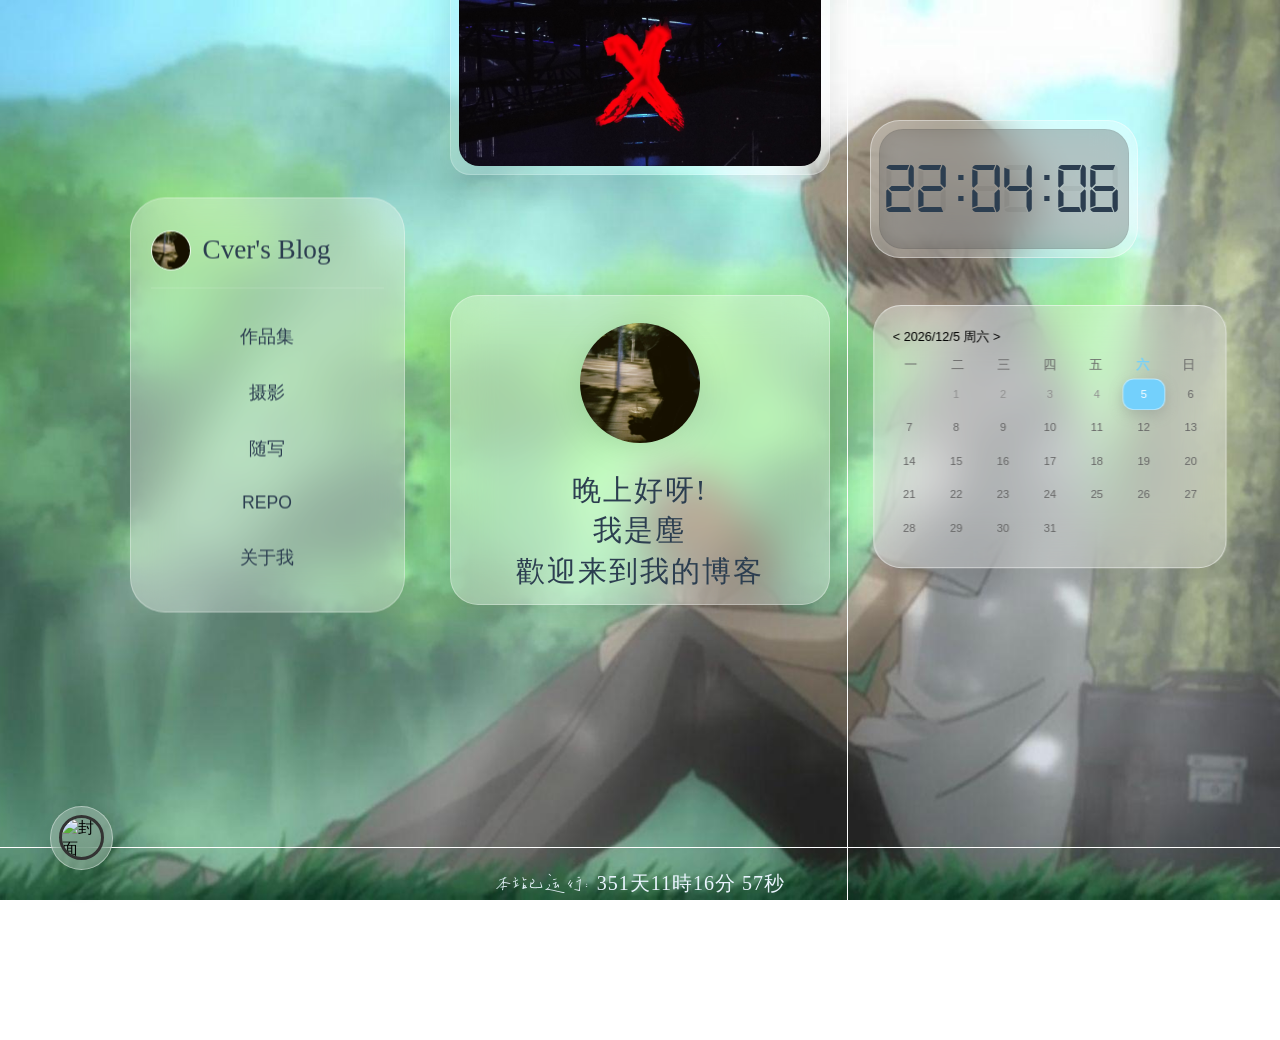
==== archives/index.html @ 76502b54 "Site updated: 2026-03-12 10:47:44" ====
<!DOCTYPE html>
<html lang="zh-CN">
<head>
  <meta charset="UTF-8">
  <meta name="viewport" content="width=device-width, initial-scale=1.0">
  <title>Hexo</title>
  <link rel="stylesheet" href="/css/style.css?">
<meta name="generator" content="Hexo 8.1.1"></head>
<body>
  <div class="site-background"></div>

  <main class="main-container">
    <div class="main-wrapper">
  <div class="center-banner-box">
    <a
      href="javascript:void(0);"
      onclick="alert('你点击了图片！')"
      class="banner-click-area"
    >
      <img src="/images/bg2.jpg" alt="Center Banner" class="banner-img" />
    </a>
  </div>

  <div class="clock-card">
    <div class="digit-container">
      <div class="digit">
        <span class="bg">8</span><span class="num" id="h1">0</span>
      </div>
      <div class="digit">
        <span class="bg">8</span><span class="num" id="h2">0</span>
      </div>
      <div class="colon">:</div>
      <div class="digit">
        <span class="bg">8</span><span class="num" id="m1">0</span>
      </div>
      <div class="digit">
        <span class="bg">8</span><span class="num" id="m2">0</span>
      </div>
      <div class="colon">:</div>
      <div class="digit">
        <span class="bg">8</span><span class="num" id="s1">0</span>
      </div>
      <div class="digit">
        <span class="bg">8</span><span class="num" id="s2">0</span>
      </div>
    </div>
  </div>

  <div class="glass-card">
    <div class="profile-section">
      <div
        id="avatar-wrapper"
        style="
          position: relative;
          width: 120px;
          height: 120px;
          cursor: pointer;
          margin-bottom: 20px;
        "
      >
        <img
          id="avatar-img"
          src="/images/avatar.jpg"
          alt="头像"
          style="
            width: 100%;
            height: 100%;
            border-radius: 50%;
            object-fit: cover;
            position: absolute;
            top: 0;
            left: 0;
            z-index: 2;
          "
        />

        <canvas
          id="avatar-canvas"
          style="
            position: absolute;
            top: 0;
            left: 0;
            z-index: 1;
            border-radius: 50%;
            opacity: 0;
          "
        ></canvas>
      </div>
    </div>
    <div class="welcome-text">
      <p id="greeting">你好呀！</p>
      <p>我是塵</p>
      <p>歡迎来到我的博客</p>
    </div>
  </div>

  <footer class="site-footer">
    <div class="footer-content">
      本站已运行：<span id="runtime"></span>

      <span id="busuanzi_container_site_pv" style="display: none">
        <span style="margin: 0 8px; opacity: 0.5">|</span>
        总访问量 <span id="busuanzi_value_site_pv"></span> 次
      </span>
    </div>
  </footer>
</div>

<div class="calendar-card">
  <div id="calendar-main">
    <div class="calendar-header">
      <span class="arrow" onclick="changeMonth(-1)"> < </span>
      <span id="calendarDateText"></span>
      <span class="arrow" onclick="changeMonth(1)"> > </span>
    </div>
    <div class="calendar-weekdays">
      <span>一</span><span>二</span><span>三</span><span>四</span><span>五</span
      ><span>六</span><span class="sun">日</span>
    </div>
    <div class="calendar-grid" id="calendarGrid"></div>
  </div>

  <div
    id="todo-panel"
    style="display: none; flex-direction: column; height: 100%"
  >
    <div class="calendar-header">
      <span
        id="todoDateTitle"
        style="font-size: 0.85rem; font-weight: bold"
      ></span>
      <span
        class="arrow"
        onclick="closeTodo()"
        style="font-size: 0.75rem; color: #ffffff"
        >返回</span
      >
    </div>
    <ul
      id="todoList"
      style="
        list-style: none;
        padding: 0;
        margin: 10px 0;
        max-height: 120px;
        overflow-y: auto;
      "
    ></ul>
    <div style="display: flex; gap: 5px; margin-top: auto">
      <input
        type="time"
        id="todoTime"
        value="12:00"
        style="
          width: 70px;
          border: 1px solid rgba(0, 0, 0, 0.1);
          border-radius: 5px;
          font-size: 0.7rem;
          padding: 2px;
        "
      />
      <input
        type="text"
        id="todoInput"
        placeholder="新的待办..."
        style="
          flex: 1;
          border: 1px solid rgba(0, 0, 0, 0.1);
          border-radius: 5px;
          font-size: 0.7rem;
          padding: 2px 8px;
          outline: none;
        "
      />
      <button
        onclick="addTodo()"
        style="
          background: #73d0fc;
          color: white;
          border: none;
          border-radius: 5px;
          padding: 0 10px;
          cursor: pointer;
        "
      >
        +
      </button>
    </div>
  </div>
</div>

<div class="music-player">
  <div class="album-art" id="music-disk">
    <img src="images/黑胶唱片.png" alt="封面" id="disk-img" />
  </div>

  <div class="player-controls">
    <div class="song-info">
      <div class="text-group">
        <span class="song-name" id="song-title">等待播放...</span>
        <span
          id="song-artist"
          style="font-size: 0.7rem; margin-left: 8px"
        ></span>
      </div>
      <div class="btns" style="display: flex; gap: 8px; align-items: center">
        <span
          id="list-toggle"
          title="歌单"
          style="font-size: 0.7rem; cursor: pointer; opacity: 0.5"
          >歌单</span
        >
        <span id="lrc-toggle" title="歌词开关">词</span>
      </div>
    </div>
    <div class="progress-container" id="progress-bar">
      <div class="progress" id="progress-inner"></div>
    </div>
    <audio id="audio-src"></audio>
  </div>

  <div id="playlist-panel" class="playlist-container">
    <div
      class="category-tabs"
      style="
        display: flex;
        justify-content: space-around;
        padding: 10px 0;
        border-bottom: 1px solid rgba(255, 255, 255, 0.1);
      "
    >
      <span
        class="tab-item active"
        data-type="外语"
        style="cursor: pointer; font-size: 0.75rem; color: #beffac"
        >外语</span
      >
      <span
        class="tab-item"
        data-type="音乐剧"
        style="cursor: pointer; font-size: 0.75rem; color: #fff; opacity: 0.6"
        >音乐剧</span
      >
    </div>
    <ul id="playlist-ul"></ul>
  </div>

  <div id="lrc-panel" class="lrc-container">
    <p id="lrc-text" class="lrc-guide-style">点击唱片开启音乐之旅</p>
  </div>
</div>

<nav class="sidebar-wrapper">
  <div class="sidebar-header">
    <img src="/images/avatar.jpg" class="side-avatar" />
    <div class="side-site-info">
      <span class="side-tittle">Cver's Blog</span>
    </div>
  </div>

  <div class="side-menu">
    <a href="/" class="side-link">作品集</a>
    <a href="/photos" class="side-link">摄影</a>
    <a href="/write" class="side-link">随写</a>
    <a href="/repo" class="side-link">REPO</a>
    <a href="/aboutme" class="side-link">关于我</a>
  </div>
</nav>

<script
  async
  src="//busuanzi.ibruce.info/busuanzi/2.3/busuanzi.pure.mini.js"
></script>

<script>
  const wrapper = document.getElementById("avatar-wrapper");
  const img = document.getElementById("avatar-img");
  const canvas = document.getElementById("avatar-canvas");
  const ctx = canvas.getContext("2d");
  const imageObj = new Image();
  imageObj.src = img.src;

  let particles = [];
  let animationId;
  let state = "idle"; // idle: 闲置, active: 散开, returning: 拼回

  imageObj.onload = () => {
    canvas.width = 120;
    canvas.height = 120;
    ctx.drawImage(imageObj, 0, 0, 120, 120);
    const data = ctx.getImageData(0, 0, 120, 120).data;

    for (let y = 0; y < 120; y += 4) {
      for (let x = 0; x < 120; x += 4) {
        const i = (y * 120 + x) * 4;
        if (data[i + 3] > 128) {
          particles.push({
            originX: x,
            originY: y,
            x: x,
            y: y,
            color: `rgba(${data[i]},${data[i + 1]},${data[i + 2]},${data[i + 3]})`,
            vx: Math.random() * 4 - 2,
            vy: Math.random() * 4 - 2,
          });
        }
      }
    }
  };

  function animate() {
    ctx.clearRect(0, 0, canvas.width, canvas.height);
    let allBack = true;

    particles.forEach((p) => {
      if (state === "active") {
        // 散开逻辑
        p.x += p.vx;
        p.y += p.vy;
      } else if (state === "returning") {
        // 拼回逻辑：利用弹性公式吸回
        const dx = p.originX - p.x;
        const dy = p.originY - p.y;
        p.x += dx * 0.1;
        p.y += dy * 0.2;

        // 检查是否还没回到位（允许 0.1 像素误差）
        if (Math.abs(dx) > 0.1 || Math.abs(dy) > 0.1) allBack = false;
      }

      ctx.fillStyle = p.color;
      ctx.fillRect(p.x, p.y, 3, 3);
    });

    // 如果是拼回状态且全部到位了，切回原图
    if (state === "returning" && allBack) {
      state = "idle";
      img.style.opacity = "1";
      canvas.style.opacity = "0";
      cancelAnimationFrame(animationId);
      return;
    }

    animationId = requestAnimationFrame(animate);
  }

  wrapper.addEventListener("mouseenter", () => {
    state = "active";
    img.style.opacity = "0";
    canvas.style.opacity = "1";
    // 每次进入先确保粒子在原点开始炸
    particles.forEach((p) => {
      p.x = p.originX;
      p.y = p.originY;
    });
    animate();
  });

  wrapper.addEventListener("mouseleave", () => {
    state = "returning";
  });

  function updateClock() {
    const now = new Date();
    const h = String(now.getHours()).padStart(2, "0");
    const m = String(now.getMinutes()).padStart(2, "0");
    const s = String(now.getSeconds()).padStart(2, "0");

    // 依次填入每一位数字
    document.getElementById("h1").innerText = h[0];
    document.getElementById("h2").innerText = h[1];
    document.getElementById("m1").innerText = m[0];
    document.getElementById("m2").innerText = m[1];
    document.getElementById("s1").innerText = s[0];
    document.getElementById("s2").innerText = s[1];
  }
  setInterval(updateClock, 1000);
  updateClock();

  function setGreeting() {
    var hour = new Date().getHours();
    var greeting = "";
    if (hour >= 6 && hour < 11) greeting = "早上好呀！";
    else if (hour >= 11 && hour < 14) greeting = "中午好！";
    else if (hour >= 14 && hour < 18) greeting = "下午好呀！";
    else if (hour >= 18 && hour < 24) greeting = "晚上好呀!";
    else greeting = "zzz...還不睡覺嗎？";

    document.getElementById("greeting").innerText = greeting;
  }
  setGreeting();

  // 全局变量
  let viewDate = new Date();
  let currentTodoDate = "";

  function renderCalendar() {
    const grid = document.getElementById("calendarGrid");
    const dateTitle = document.getElementById("calendarDateText");
    const weekdaySpans = document.querySelectorAll(".calendar-weekdays span");

    const now = new Date();
    const vYear = viewDate.getFullYear();
    const vMonth = viewDate.getMonth();
    const weekdays = ["周日", "周一", "周二", "周三", "周四", "周五", "周六"];

    // 1. 重置并设置星期标题高亮
    weekdaySpans.forEach((span) => span.classList.remove("weekday-active"));

    // 只有在“本月”才高亮对应的星期标题
    const isCurrentMonth =
      vYear === now.getFullYear() && vMonth === now.getMonth();
    if (isCurrentMonth) {
      const todayDay = now.getDay(); // 0(日) - 6(六)
      const targetIdx = todayDay === 0 ? 6 : todayDay - 1; // 对应 一(0) - 日(6)
      weekdaySpans[targetIdx].classList.add("weekday-active");
      dateTitle.innerText = `${vYear}/${vMonth + 1}/${now.getDate()} ${weekdays[todayDay]}`;
    } else {
      dateTitle.innerText = `${vYear}年 ${vMonth + 1}月`;
    }

    // 2. 计算月份偏移
    const firstDay = new Date(vYear, vMonth, 1).getDay();
    const daysInMonth = new Date(vYear, vMonth + 1, 0).getDate();
    const startOffset = firstDay === 0 ? 6 : firstDay - 1;

    grid.innerHTML = "";

    // 3. 填充空白
    for (let i = 0; i < startOffset; i++) {
      grid.innerHTML += `<div class="day-cell empty"></div>`;
    }

    // 4. 生成日期
    for (let d = 1; d <= daysInMonth; d++) {
      const cell = document.createElement("div");
      cell.className = "day-cell";
      cell.innerText = d;

      const dateKey = `${vYear}-${vMonth + 1}-${d}`;
      const checkDate = new Date(vYear, vMonth, d);
      const todayZero = new Date().setHours(0, 0, 0, 0);

      // --- 状态判断 (过去/现在/未来) ---
      if (isCurrentMonth && d === now.getDate()) {
        cell.classList.add("day-today"); // 现在
      } else if (checkDate < todayZero) {
        cell.classList.add("day-past"); // 过去
      } else {
        cell.classList.add("day-future"); // 未来
      }

      // --- 星星逻辑 (有未完成的任务才显示黄色星星) ---
      const todos = JSON.parse(localStorage.getItem(`todo-${dateKey}`) || "[]");
      const hasPending = todos.some((t) => !t.done);
      if (hasPending) cell.classList.add("has-event");

      cell.onclick = () => openTodo(dateKey);
      grid.appendChild(cell);
    }
  }

  // --- 待办面板切换逻辑 ---
  function openTodo(dateKey) {
    currentTodoDate = dateKey;
    document.getElementById("calendar-main").style.display = "none";
    document.getElementById("todo-panel").style.display = "flex";
    document.getElementById("todoDateTitle").innerText = dateKey;
    renderTodos();
  }

  function closeTodo() {
    document.getElementById("calendar-main").style.display = "block";
    document.getElementById("todo-panel").style.display = "none";
    renderCalendar();
  }

  // --- 任务操作逻辑 (分类渲染) ---
  function renderTodos() {
    const list = document.getElementById("todoList");
    const todos = JSON.parse(
      localStorage.getItem(`todo-${currentTodoDate}`) || "[]",
    );
    const pending = todos
      .filter((t) => !t.done)
      .sort((a, b) => a.time.localeCompare(b.time));
    const completed = todos
      .filter((t) => t.done)
      .sort((a, b) => a.time.localeCompare(b.time));

    let html = "";
    if (pending.length > 0) {
      html += `<div style="font-size:0.65rem; color:#73d0fc; margin:5px 0;">待完成</div>`;
      html += pending
        .map(
          (item, index) => `
            <li class="todo-item">
                <input type="checkbox" onclick="toggleTodo(${index}, false)" style="cursor:pointer;">
                <span class="todo-item-time">${item.time}</span>
                <span class="todo-item-text">${item.text}</span>
                <span class="todo-item-del" onclick="deleteTodoByText('${item.text}', '${item.time}')">×</span>
            </li>`,
        )
        .join("");
    }
    if (completed.length > 0) {
      html += `<div style="font-size:0.65rem; color:#999; margin:10px 0 5px;">已完成</div>`;
      html += completed
        .map(
          (item, index) => `
            <li class="todo-item" style="opacity: 0.6;">
                <input type="checkbox" checked onclick="toggleTodo(${index}, true)" style="cursor:pointer;">
                <span class="todo-item-time" style="text-decoration: line-through;">${item.time}</span>
                <span class="todo-item-text" style="text-decoration: line-through;">${item.text}</span>
                <span class="todo-item-del" onclick="deleteTodoByText('${item.text}', '${item.time}')">×</span>
            </li>`,
        )
        .join("");
    }
    list.innerHTML =
      html ||
      '<p style="text-align:center; color:#999; font-size:0.7rem; margin-top:20px;">暂无任务</p>';
  }

  function toggleTodo(index, isDoneList) {
    const todos = JSON.parse(
      localStorage.getItem(`todo-${currentTodoDate}`) || "[]",
    );
    let pending = todos.filter((t) => !t.done);
    let completed = todos.filter((t) => t.done);
    if (isDoneList) completed[index].done = false;
    else pending[index].done = true;
    localStorage.setItem(
      `todo-${currentTodoDate}`,
      JSON.stringify([...pending, ...completed]),
    );
    renderTodos();
  }

  function addTodo() {
    const input = document.getElementById("todoInput");
    const time = document.getElementById("todoTime");
    if (!input.value.trim()) return;
    const todos = JSON.parse(
      localStorage.getItem(`todo-${currentTodoDate}`) || "[]",
    );
    todos.push({
      text: input.value.trim(),
      time: time.value || "12:00",
      done: false,
    });
    localStorage.setItem(`todo-${currentTodoDate}`, JSON.stringify(todos));
    input.value = "";
    renderTodos();
  }

  function deleteTodoByText(text, time) {
    let todos = JSON.parse(
      localStorage.getItem(`todo-${currentTodoDate}`) || "[]",
    );
    todos = todos.filter((t) => !(t.text === text && t.time === time));
    localStorage.setItem(`todo-${currentTodoDate}`, JSON.stringify(todos));
    renderTodos();
  }

  function changeMonth(step) {
    viewDate.setMonth(viewDate.getMonth() + step);
    renderCalendar();
  }

  document.addEventListener("DOMContentLoaded", renderCalendar);

  // 1. 定义歌单数据（在这里添加新歌和歌词）
  const playlist = [
    {
      title: "Farewell, Neverland",
      type: "外语",
      cover: "images/cover/txt.jpg", // 专辑图路径
      src: "music/TOMORROW X TOGETHER (투모로우바이투게더) - 네버랜드를 떠나며 (逃离梦幻岛).mp3",
      lrc: `[00:00.00]Farewell, Neverland--Tomorrow X Together 
[00:11.95]Neverland my love 이젠 안녕
[00:14.71]And I'm free falling
[00:16.84]별들아 모두 편히 자렴
[00:20.52]Till I be calling
[00:22.54]No matter where I go
[00:24.62]여긴 no home
[00:26.29]두려워도 난 더 아래로
[00:29.18]안녕 Neverland my love
[00:32.03]따사로운 매일 매일 같은 계절
[00:35.43]소년은 자라나질 않아
[00:37.92]잠들지도 않는 태양의 입맞춤
[00:41.14]누구도 별을 보지 않아
[00:43.43]A paradise is full of lies
[00:46.08]외면하고 싶었어 난 oh
[00:51.66]내 마지막 피난처
[00:54.38]바랐어 endless flying
[00:57.09]It's the end it's true
[00:59.80]Neverland my love 이젠 안녕
[01:03.30]And I'm free falling
[01:05.34]별들아 모두 편히 자렴
[01:08.97]Till I be calling
[01:10.93]No matter where I go
[01:13.28]여긴 no home
[01:14.92]두려워도 난 더 아래로
[01:17.63]안녕 Neverland my love
[01:20.53]Falling falling
[01:25.77]Falling falling
[01:31.65]Falling falling
[01:37.29]안녕 Neverland my love
[01:40.80]아름다웠던 그 모든 게
[01:43.58]진실이 아니란 것을 알기에 난
[01:48.26]잔인한 그 거짓을뱉으려 해
[01:51.86]무책임한 꿈의 낙원에
[01:54.86]마지막 인사를 건넬게
[01:58.22]My Peter Pan
[02:00.46]허공 위를 달려서
[02:03.02]땅을 향해 전속력
[02:05.86]Time to fall it's time
[02:08.54]Neverland my love 이젠 안녕
[02:11.93]And I'm free falling
[02:14.06]별들아 모두 편히 자렴
[02:17.78]Till I be calling
[02:19.81]No matter where I go
[02:21.93]여긴 no home
[02:23.30]두려워도 난 더 아래로
[02:26.38]안녕 Neverland my love
[02:29.49]Falling falling
[02:34.66]Falling falling
[02:39.89]Falling falling
[02:45.63]안녕 Neverland my love
`,
    },

    {
      title: "Mirror",
      artist: "Maximillian",
      type: "外语",
      cover: "images/cover/maxi.jpg", // 专辑图路径
      src: "music/mirror.mp3",
      lrc: `[00:00.00]Mirror--Maximillian
[00:03.51]Strange how it feels when I look in the mirror
[00:10.32]I see a man with his eyes full of terror
[00:15.42]And it's something so obvious but
[00:20.91]I missed it all in the rush
[00:23.88]I'm out of place and it feels so familiar
[00:29.64]Lately I've
[00:32.75]Been terrified
[00:35.52]'Cause
[00:36.99]I see the broken mirror
[00:40.17]Shattered unfamiliar
[00:43.71]How come my reflection
[00:47.19]Looks more like a stranger now
[00:50.49]I see a foreign figure
[00:53.73]Scattered unfamiliar
[00:57.18]Tell me mirror mirror
[01:00.60]Who's that stranger on the wall
[01:04.50]I keep my head in the clouds when I'm broken
[01:10.05]Mm
[01:11.19]I try to hide it but my wounds are open
[01:16.62]And it's something so obvious but
[01:21.78]I hid it all in the rush
[01:24.75]I'm out of place fighting things I can't cope with
[01:29.31]So now
[01:31.08]I see the broken mirror
[01:34.26]Shattered unfamiliar
[01:37.92]How come my reflection
[01:41.28]Looks more like a stranger now
[01:44.61]I see a foreign figure
[01:47.79]Scattered unfamiliar
[01:51.27]Tell me mirror mirror
[01:54.81]Who's that stranger on the wall
[02:04.11]Who's that stranger on the wall
[02:15.03]And I won't run anymore
[02:17.67]I can't keep closing doors
[02:19.65]I prevail let it go
[02:23.49]'Cause now
[02:25.17]I see the broken mirror
[02:28.32]Shattered unfamiliar
[02:31.86]How come my reflection
[02:35.34]Looks more like a stranger now
[02:38.67]I see a foreign figure
[02:41.88]Scattered unfamiliar
[02:45.36]Tell me mirror mirror
[02:48.78]Who's that stranger on the wall
`,
    },

    {
      title: "沉寂深海",
      artist: "冒海飞",
      type: "音乐剧",
      cover: "images/cover/阴天.jpg",
      src: "music/沉寂深海.mp3",
      lrc: `[00:00.00]沉寂深海--冒海飞
[00:12.38]⻛平浪静海面上
[00:17.34]是谁掀起波澜
[00:21.66]暗潮汹涌
[00:23.13]我的人生
[00:24.87]谁来让它平缓
[00:31.88]黑暗吞噬着光明
[00:36.09]有谁能战胜恐惧
[00:39.63]结局早已被注定
[00:43.11]谁能改变
[00:48.82]没有人能够代替我承担忧虑
[00:53.24]这就是我的命运
[00:56.71]没有人能够帮助我承受结局
[01:02.03]我必须独自向前行
[01:08.48]新的结局浮现
[01:12.42]在天空之下
[01:17.71]拥抱寂静
[01:21.27]也依然歌唱生命
[01:24.58]漫天的星光
[01:26.64]萦绕在我的身旁
[01:28.45]记录下
[01:29.84]曾有的繁华
[01:33.60]我的结局写在
[01:38.09]沉寂深海里
[01:42.82]忘却绝望
[01:46.32]将希望尽情歌唱
[01:49.60]望不到边际
[01:51.69]伴随我的曾经
[01:53.51]我虔诚放逐自己
[01:58.88]这一生迎来结局
[02:08.85]我沉入海底
`,
    },
    {
      title: "腐烂",
      artist: "冒海飞/王培杰",
      type: "音乐剧",
      cover: "images/cover/嫌疑人.jpg",
      src: "music/腐烂.mp3",
      lrc: `[00:00.00]腐烂--嫌疑人X的献身
[00:10.63]石神：
[00:15.80]难道我已成为她幸福的阻碍
[00:22.97]即使竭尽全力也无法躲避悲哀
[00:30.62]纠缠的痛苦正不断灼烧我
[00:36.20]我要在荒诞的世间点燃一把火
[00:45.76]花冈：
[00:49.28]此刻我能感受到挣扎的自我
[00:56.02]不论身处何处都无法再逃脱
[01:03.18]他的双眼里好像点燃一把火
[01:10.02]总有一天总有一天要毁灭我
[01:16.17]石神/花冈：
[01:16.24]夜晚中恐惧掀起风暴
[01:19.55]我的心湿漉却又燃烧
[01:23.14]如果命运托付给他人
[01:26.44]是否会是另一座囚牢
[01:29.86]美里：
[01:29.88]我渴望拥有完整的家
[01:33.24]却永远活在阴影之下
[01:36.64]我想过上幸福的生活
[01:40.23]这到底有什么错
[01:43.21]汤川：
[01:45.07]我曾看到他面对镜中的自我
[01:51.91]一瞬难以觉察的慌乱与落魄
[01:59.01]或许他早已不是当年的自己
[02:05.80]置身于这个毁灭一切的漩涡
[02:11.28]石神/汤川：
[02:11.98]夜晚中思绪掀起风暴
[02:15.34]我的心湿漉却又燃烧
[02:18.42]汤川：
[02:18.92]如何面对挣扎的自我
[02:22.14]到最后谁也无法逃脱
[02:25.27]石神：
[02:25.56]夜晚中愤怒掀起风暴
[02:28.86]我的心湿漉却又燃烧
[02:31.92]石神/汤川：
[02:32.25]眼眸中流露出的嫌疑
[02:35.60]将会在某一刻毁灭你
[02:41.40]石神：
[02:42.23]我会在大雨中慢慢腐烂
[02:48.91]化作危险将这世界瞬间点燃
[02:54.57]汤川/花冈/美里：
[02:55.65]众生在癫狂的雨夜抖颤
[03:02.30]合：
[03:02.32]谁让你/我们的爱与魔鬼纠缠
[03:08.55]合：
[03:09.10]谁会在大雨中慢慢腐烂
[03:20.23]汤川/花岗/美里：
[03:20.25]众生在癫狂的雨夜抖颤
[03:29.13]合：
[03:29.36]谁让我们的爱与魔鬼纠缠
[03:35.83]石神：
[03:37.14]命运的齿轮慢慢转动
[03:40.28]汤川：
[03:40.30]谁也无法逃离设定的操控
[03:43.86]花岗/美里：
[03:43.88]哀伤和苦难包裹了天空
[03:47.03]合：
[03:47.27]彼此的命运却不尽相同
[03:52.33]合：
[03:52.72]夜晚中思绪掀起风暴
[03:56.75]我的心湿漉却又燃烧
[04:00.35]如何面对挣扎的自我
[04:03.54]到最后谁也无法逃脱
[04:06.91]夜晚中恐惧掀起风暴
[04:10.24]我的心湿漉却又燃烧
[04:13.69]眼眸中流露出的嫌疑
[04:17.02]将会在某一刻毁灭你

    `,
    },
    {
      title: "解:设",
      artist: "王培杰/冒海飞",
      type: "音乐剧",
      cover: "images/cover/嫌疑人.jpg",
      src: "music/解设.mp3",
      lrc: `[00:00.00]解：设--王培杰/冒海飞
[00:09.91]石神:
[00:10.16]幽静 雪夜 攀登者
[00:13.48]迷失在山路之中
[00:16.83]摔倒 站起
[00:18.60]他的眼前已经一片漆黑
[00:27.01]狂风 呼啸
[00:28.68]第二天尸体无法被找到
[00:33.80]大雪 纷飞 留下了一个永远的问号
[00:41.43]群:
[00:43.83]纷飞 雪花 跌落 悬崖
[00:47.42]鲜血 流下 无人 回答
[00:51.79]纷飞 雪花 夜幕 谋杀
[00:55.16]黑暗 隐藏 洁白 之下
[00:58.79]石神:
[00:58.81]计算所有行为的误差
[01:01.57]寻找完美无暇的解答
[01:04.81]推算悖论形成的结构
[01:08.15]告诉我是否应该再回头
[01:16.52]群:
[01:16.70]他会不会回来
[01:17.87]汤川:
[01:23.31]如果你割舍了痛苦与爱
[01:27.40]那么未来你能否释怀
[01:31.64]可你却忽略了人性之中
[01:35.34]理性无法解释的存在
[01:39.75]如果我就此化作尘埃
[01:43.52]带着秘密一起被掩埋
[01:47.49]在最完美的演算之中
[01:52.00]答案能否被修改
[01:55.95]石神:
[01:55.97]如果我割舍了痛苦与爱
[01:59.43]那么未来我能否释怀
[02:02.98]合:
[02:03.50]可我却忽略了人性之中
[02:07.00]理性无法解释的存在
[02:10.98]石神:
[02:11.21]如果你就此化作尘埃
[02:14.68]带着秘密一起被掩埋
[02:18.13]合:
[02:18.40]在最完美的演算之中
[02:22.57]答案无法被修改
[02:28.68]汤川:
[02:32.03]这是我最真实的自白
[02:35.66]合：
[02:36.37]那些记忆 无法被掩埋
    `,
    },
  ];

  let currentIndex = -1; // 当前播放索引
  let lyricData = []; // 当前解析后的歌词数组

  // 1. 解析 LRC 歌词的引擎
  function parseLyrics(text) {
    const lines = text.split("\n");
    const res = [];
    const reg = /\[(\d{2}):(\d{2})\.(\d{2,3})\]/;
    lines.forEach((l) => {
      const m = l.match(reg);
      if (m) {
        const t =
          parseInt(m[1]) * 60 +
          parseInt(m[2]) +
          parseInt(m[3]) / (m[3].length === 3 ? 1000 : 100);
        const txt = l.replace(reg, "").trim();
        if (txt) res.push({ time: t, text: txt });
      }
    });
    return res;
  }

  document.addEventListener("DOMContentLoaded", () => {
    // 获取所有元素
    const audio = document.getElementById("audio-src");
    const disk = document.getElementById("music-disk");
    const progressInner = document.getElementById("progress-inner");
    const progressBar = document.getElementById("progress-bar");
    const lrcToggle = document.getElementById("lrc-toggle");
    const listToggle = document.getElementById("list-toggle");
    const lrcPanel = document.getElementById("lrc-panel");
    const playlistPanel = document.getElementById("playlist-panel");
    const lrcText = document.getElementById("lrc-text");
    const songTitle = document.getElementById("song-title");
    const playlistUl = document.getElementById("playlist-ul");
    const tabs = document.querySelectorAll(".tab-item");

    // 在脚本开头部分添加
    let currentType = "外语"; // 默认显示的分类，必须与数据中的 type 一致
    // 初始化渲染歌单列表
    function renderPlaylist() {
    // 过滤出当前分类的歌曲
    const filteredList = playlist.filter(song => song.type === currentType);
    
    playlistUl.innerHTML = filteredList.map((song) => {
        const realIndex = playlist.indexOf(song); 
        // 这里的逻辑依然正确：只有 realIndex 等于 currentIndex 时才会变色
        // 因为我们初始设为了 -1，所以没有任何 realIndex 会匹配成功，第一首歌就不会变色了
        return `<li class="${realIndex === currentIndex ? 'active' : ''}" data-index="${realIndex}">
            ${song.title}
        </li>`;
    }).join('');
}

    // 切换分类点击事件
    tabs.forEach((tab) => {
      tab.onclick = function () {
        // 切换按钮高亮样式
        tabs.forEach((t) => {
          t.style.color = "#fff";
          t.style.opacity = "0.6";
        });
        this.style.color = "#beffac";
        this.style.opacity = "1";

        // 切换数据
        currentType = this.dataset.type;
        renderPlaylist();
      };
    });

    // 加载歌曲函数
    function loadSong(index) {
      Index = index;
      const song = playlist[currentIndex];
      audio.src = song.src;
      document.getElementById("song-title").innerText = song.title;
      document.getElementById("song-artist").innerText = song.artist
        ? `- ${song.artist}`
        : "";
      // 2. 更新专辑封面图 (核心修改)
      const diskImg = document.getElementById("disk-img");
      if (song.cover) {
        diskImg.src = song.cover;
      } else {
        // 如果没设封面，可以用回默认的黑胶背景
        diskImg.src = "images/黑胶唱片.png";
      }

      // 3. 处理歌词和播放（你已有的代码）
      lyricData = parseLyrics(song.lrc);
      renderPlaylist();
      audio.play();
      document.getElementById("music-disk").style.animationPlayState =
        "running";
      // 让整个播放器的背景颜色随着封面稍微变化（进阶玩法）
      // 让整个播放器的背景图变暗、透明度降低
      // rgba(0, 0, 0, 0.5) 里的 0,0,0 代表黑色，0.5 代表 50% 的遮罩深度
      /*const bgOpacity = 0.; // 你可以调节这个数字：0.8 会更暗，0.3 会更亮
    
    const player = document.querySelector('.music-player');
    player.style.backgroundImage = `linear-gradient(rgba(255, 255, 255, ${bgOpacity}), rgba(255, 255, 255, ${bgOpacity})), url(${song.cover || 'images/黑胶唱片.png'})`;
    player.style.backgroundSize = "cover";
    player.style.backgroundPosition = "center"; // 确保背景图居中，不跑偏*/
    }

    // 歌单点击选歌
    playlistUl.onclick = (e) => {
      if (e.target.tagName === "LI") {
        loadSong(parseInt(e.target.dataset.index));
      }
    };

    // 歌单开关
    listToggle.onclick = (e) => {
      e.stopPropagation();
      playlistPanel.classList.toggle("active");
      listToggle.classList.toggle("active");
      lrcPanel.classList.remove("active"); // 互斥
      lrcToggle.classList.remove("active");
    };

    // 歌词开关
    lrcToggle.onclick = (e) => {
      e.stopPropagation();
      lrcPanel.classList.toggle("active");
      lrcToggle.classList.toggle("active");
      playlistPanel.classList.remove("active"); // 互斥
      listToggle.classList.remove("active");
    };

    // 唱片点击
    // 找到 disk.onclick 部分，修改如下：
  disk.onclick = () => {
    // 如果当前没有正在播放的歌曲（currentIndex 为 -1），则加载第一首
    if (currentIndex === -1) {
        loadSong(0); 
        return; 
    }

    // 原有的播放/暂停逻辑保持不变
    if (audio.paused) {
        audio.play();
        disk.style.animationPlayState = 'running';
    } else {
        audio.pause();
        disk.style.animationPlayState = 'paused';
    }
};

    // 更新逻辑
    audio.ontimeupdate = () => {
      // 1. 更新进度条 (新增这部分)
      if (audio.duration) {
        const progressPercent = (audio.currentTime / audio.duration) * 100;
        progressInner.style.width = progressPercent + "%";
      }

      // 2. 更新歌词 (保持你原有的逻辑)
      if (lrcPanel.classList.contains("active") && lyricData.length > 0) {
        const now = audio.currentTime;
        let activeLine = lyricData.reduce(
          (prev, curr) => (now >= curr.time ? curr : prev),
          lyricData[0],
        );

        if (lrcText.innerText !== activeLine.text) {
          // --- 核心修改逻辑 ---
          // 只要开始显示歌词了，就移除手写体类，加上歌词类
          lrcText.classList.remove("lrc-guide-style");
          lrcText.classList.add("lrc-content-style");

          lrcText.style.opacity = 0;
          setTimeout(() => {
            lrcText.innerText = activeLine.text;
            lrcText.style.opacity = 1;
          }, 150);
        }
      }
    };

    // 自动下一首
    audio.onended = () => {
      loadSong((currentIndex + 1) % playlist.length);
    };

    // 进度条点击跳转
    progressBar.onclick = (e) => {
      if (isNaN(audio.duration)) return;
      const rect = progressBar.getBoundingClientRect();
      audio.currentTime =
        ((e.clientX - rect.left) / rect.width) * audio.duration;
    };

    renderPlaylist(); // 初始渲染
  });

  // --- 运行时间逻辑 ---
  function showRuntime() {
    const runtimeEl = document.getElementById("runtime");
    if (!runtimeEl) return; // 容错：如果找不到元素就不执行，不报错

    // 建议确认年份：如果是去年刚开站，用 2025；如果是前年，用 2024
    const startDate = new Date("2025/12/19 10:47:09");
    const now = new Date();
    const timeDiff = now.getTime() - startDate.getTime();

    if (timeDiff < 0) {
      runtimeEl.innerHTML = "即将开启...";
      return;
    }

    const days = Math.floor(timeDiff / (1000 * 60 * 60 * 24));
    const hours = Math.floor(
      (timeDiff % (1000 * 60 * 60 * 24)) / (1000 * 60 * 60),
    );
    const minutes = Math.floor((timeDiff % (1000 * 60 * 60)) / (1000 * 60));
    const seconds = Math.floor((timeDiff % (1000 * 60)) / 1000);

    runtimeEl.innerHTML =
      days +
      "天" +
      (hours < 10 ? "0" + hours : hours) +
      "時" +
      (minutes < 10 ? "0" + minutes : minutes) +
      "分 " +
      (seconds < 10 ? "0" + seconds : seconds) +
      "秒";
  }

  // 确保页面加载后立即启动
  showRuntime();
  setInterval(showRuntime, 1000);
</script>

  </main>


  

  
  <script>
    

  </script>
</body>
</html>
---- css/style.css ----
@font-face {
  font-family: 'digital-7'; /* 我们给这套字体起个代号 */
  src: url('../fonts/digital-7.woff2'); /* 告诉 CSS 去哪里找这个文件，注意这里的文件名必须和你下载的一模一样 */
  font-weight: normal;
  font-style: normal;
}

/* 基础重置 */
* {
  margin: 0;
  padding: 0;
  box-sizing: border-box;
}
body {
  font-family: "Microsoft YaHei", sans-serif;
  overflow-x: auto;
  min-width: 1400px;
  position:relative;
}

.main-wrapper {
    position: relative;
    width: 1000px; /* 根据你物件的总宽度设定 */
    margin: 0 auto; /* 水平居中 */
    height: 100vh;
}

/* 背景图 */
.site-background {
  position: fixed;
  top: 0;
  left: 0;
  width: 100%;
  height: 100%;
  background: url("../images/background.jpg") no-repeat center center/cover;
  z-index: -1;
}

/* 容器布局 */
.main-container {
  display: flex;
  flex-direction: column;
  align-items: center;
  padding: 40px 20px 100px; /* 为底部预留空间 */
}

/* 只有毛玻璃效果的干净时钟 */
.clock-card {
  position: fixed;
  top: 120px;
  left:50%;/* 先到页面正中间 */
  margin-left: 230px; /* 通过左边距往右推，这样它永远离中心卡片固定距离 */
  right: auto; /* 取消之前的 right 定位 */
  background: rgba(255, 255, 255, 0.3);
  backdrop-filter: blur(20px);
  -webkit-backdrop-filter: blur(20px);
  border: 1px solid rgba(255, 255, 255, 0.4);
  border-radius: 30px; /* 圆角 */
  padding: 8px;
  display: flex; 
  align-items: center;
  z-index: 1001;
}

/* 2. 核心：内部的灰色毛玻璃层 */
.digit-container {
  background: rgba(0, 0, 0, 0.23); /* 关键：浅灰色背景 */
  backdrop-filter: blur(10px);    /* 内部再次模糊，叠加效果更好 */
  -webkit-backdrop-filter: blur(10px);
  border-radius: 24px;           /* 内部圆角 */
  padding: 23px 6px;            /* 这里控制灰色区域的大小 */
  display: flex;
  align-items: center;
  border: 1px solid rgba(0, 0, 0, 0.05); /* 极淡的深色边框 */
}

/* 每一个数字晶格的容器 */
.digit {
  position: relative;
  /* 5rem字号下，单个数字宽度建议设为 55px-60px 左右，请根据实际效果微调 */
  width: 30px; 
  height: 4.5rem;
  display: inline-block;
  margin: 0 1px;
}

.bg, .num {
  font-family: 'digital-7', monospace;
  font-size: 4.5rem;
  line-height: 1;
  position: absolute;
  /* 核心：全部靠右对齐 */
  right: 0; 
}

/* 灰色底影 8 */
.bg {
  color: rgba(0, 0, 0, 0.05); /* 或者用更淡的颜色 */
  z-index: 1;
}

/* 实时数字 */
.num {
  color: #2c3e50;
  z-index: 2;
  /* 确保 1 紧贴右侧边缘 */
  text-align: right; 
}

.colon {
  font-family: 'digital-7', monospace;
  font-size: 4.5rem;
  line-height: 1;
  margin: 0 5px; /* 冒号不需要底影，给点间距就行 */
  color: #2c3e50;
}

/* 引入  字体 */
@font-face {
  font-family: '1';
  src: url('../fonts/chenyuluoyan.woff2') format('truetype');
  font-weight: normal;
  font-style: normal;
}

@font-face {
  font-family: '2';
  src: url('../fonts/momo.woff2') format('truetype');
  font-weight: normal;
  font-style: normal;
}

@font-face {
  font-family: '3';
  src: url('../fonts/butter.woff2') format('truetype');
  font-weight: normal;
  font-style: normal;
}

@font-face {
  font-family: '4';
  src: url('../fonts/汇文明朝体.woff2') format('truetype');
  font-weight: normal;
  font-style: normal;
}


/* 文章毛玻璃卡片 */
.glass-card {
  position:fixed;
  top: 50%;
  left: 50%;
  background: rgba(255, 255, 255, 0.3);
  backdrop-filter: blur(20px);
  -webkit-backdrop-filter: blur(20px);
  border-radius: 28px;

  /* 1. 核心修改：使用固定定位，脱离文档流 */
  position: fixed;
  top: 50%;           /* 距离顶部 50% */
  left: 50%;          /* 距离左侧 50% */
  transform: translate(-50%, -50%); /* 往回偏移自身宽高的一半，实现完美居中 */

/* 1. 核心：设定为正方形 */
  width: 380px;         /* 你可以根据需要调整大小，比如 400px 或 500px */
  height: 310px;  /* 强制宽高比为 4:3 */
  
  /* 2. 居中对齐设置 */
  display: flex;
  flex-direction: column;
  justify-content: flex-start !important; /* 内容垂直居中 */
  align-items: center;     /* 内容水平居中 */
  
  padding: 25px;
  /* 通过这个 padding 来控制头像离卡片顶部的距离，头像就固定了 */
    padding-top: 27px !important;
  border: 1px solid rgba(255, 255, 255, 0.3);
  box-shadow: 0 8px 32px rgba(0, 0, 0, 0.1);
  
/* 既然用了 fixed，就不需要 margin 了 */
  margin: 0; 
  z-index: 100; /* 确保在背景之上 */
}

/* 如果头像和文字显得太挤，可以微调内部间距 */
.profile-section {
  margin-bottom: 0; /* 因为父容器已经用了 center 布局，这里可以调小 */
}

.post-item h2 a {
  color: #333;
  text-decoration: none;
  font-size: 1.8rem;
}
.post-excerpt {
  margin-top: 15px;
  color: #555;
  line-height: 1.6;
}

/* 头像与欢迎语区域 */
.profile-section {
  display: flex;
  flex-direction: column;
  align-items: center; /* 居中对齐 */
  justify-content: center;
  text-align: center;
  margin-bottom: 0 !important;
  padding-bottom: 0 !important;
}

/* 头像样式 */
.avatar {
  width: 120px;
  height: 120px;
  border-radius: 50%; /* 圆形 */
  border: 3px solid rgba(255, 255, 255, 0.5);
  object-fit: cover;
  margin-bottom: 0 !important;
  box-shadow: 0 10px 20px rgba(0, 0, 0, 0.1);
  transition: transform 0.5s ease;
}

#avatar-container {
  margin-bottom: 5px !important;
  filter: drop-shadow(0 5px 15px rgba(0,0,0,0.1));
}

#avatar-canvas {
  /* 给未拼凑时的碎片加一点点模糊，增加乱码感 */
  transition: filter 0.3s ease;
  border-radius: 50%; /* 让碎片散开的范围大致在一个圆里 */
}

#avatar-img, #avatar-canvas {
  transition: opacity 0.2s ease-in-out;
}

/* 保持头像区域阴影 */
#avatar-wrapper {
  filter: drop-shadow(0 5px 15px rgba(0,0,0,0.1));
}

.profile-section:hover #avatar-canvas {
  filter: none;
}

/* 应用到你的欢迎语 */
#greeting, .welcome-text p {
  font-family: '1', cursive; 
  font-size: 1.8rem;      /* 这种字体笔画细，建议调大到 1.8rem 左右 */
  color: #2c3e50;
  font-weight: normal;    /* 手写体通常不建议加粗，保持原汁原味 */
  letter-spacing: 2px;    /* 增加字间距，防止连笔在模糊背景下重叠 */
  text-align: center;
  /* 关键修改： */
    margin-top: 15px !important;    /* 消除顶部的间距 */
    margin-bottom: 0 !important;
    padding: 0 !important;        /* 保持底部的间距，或者根据需要调整 */
    
    /* 保持行距不变： */
    line-height: 0.9;   
    display: block;         /* 这个值决定了多行文字间的距离，保持不动 */
  
  /* 让手写线条更平滑 */
  -webkit-font-smoothing: antialiased;
  -moz-osx-font-smoothing: grayscale;
}

/* 2. 确保父容器 profile-section 也是居中的 */
.profile-section {
  display: flex;
  flex-direction: column;
  align-items: center; 
  justify-content: center;
  text-align: center;
}


/* 简单的文章链接列表样式 */
.post-list-mini {
  border-top: 1px solid rgba(0,0,0,0.05);
  padding-top: 20px;
  width: 100%;
}

.post-item-simple a {
  display: block;
  padding: 10px;
  color: #555;
  text-decoration: none;
  font-size: 14px;
}

.post-item-simple a:hover {
  color: #66ccff;
}

/* 底部固定条 */
.site-footer {
  position: fixed;
  bottom: 3px;
  left:0; 
  right:0;     /* 稍微往上提一点，纯文字贴边不好看 */
  height: auto;      /* 高度自适应 */
  background: none;  /* 彻底去掉黑色背景 */
  backdrop-filter: none; /* 去掉模糊 */
  -webkit-backdrop-filter: none;
  display: flex;
  justify-content: center;
  align-items: center;
  z-index: 1000;
  pointer-events: none;
}

.footer-content {
  font-family: '3', cursive;
  color: #eaf5ff;    /* 颜色建议和卡片文字一致，或者用 white */
  font-size: 20px;
  pointer-events: none;
  letter-spacing: 1px;  
  display: flex;      /* 内部也开启 flex 确保文字和时间在一条线 */
  align-items: center;
}

#runtime {
  font-family: '1', cursive;
  color: #eaf5ff;    
  font-weight: normal;
  margin-left: 5px;
  font-size:normal;
}

.calendar-card {
    position: fixed !important;
    top: 305px;
    
    /* 关键：从中线往右挪 */
    left: 50% !important;
    margin-left: 220px !important; /* 调整这个数值，直到它贴合在中间卡片的右边缘 */

    /* 恢复精致样式 */
    width: 380px;
    background: rgba(255, 255, 255, 0.3) !important;
    backdrop-filter: blur(25px);
    -webkit-backdrop-filter: blur(25px);
    border-radius: 30px;
    padding: 25px 15px;
    border: 1px solid rgba(255, 255, 255, 0.5);
    z-index: 1001 !important;
    
    /* 保持你的缩放 */
    transform: scale(0.93) !important;
    transform-origin: top center;
}

/* 日历标题和星期标题 */
.calendar-header {
    font-size: 0.85rem;
    margin-bottom: 12px;
    padding-left: 5px;
}

.calendar-weekdays {
    display: grid;
    grid-template-columns: repeat(7, 1fr);
    text-align: center;
    margin-bottom: 5px;
    font-size: 0.85rem;
}

/* 基础颜色：默认都是灰色 */
.calendar-weekdays span {
    color: #666;
    transition: color 0.3s;
}

/* 匹配时的颜色 */
.weekday-active {
    color: #73d0fc !important;
    font-weight: bold;
}

.calendar-grid {
    display: grid;
    grid-template-columns: repeat(7, 1fr);
    column-gap: 5px;
    row-gap: 2px;
}

.day-cell {
    aspect-ratio: 4/3;
    display: flex;
    align-items: center;
    justify-content: center;
    cursor: pointer;
    border-radius: 12px;
    font-size: 0.75rem;
    transition: all 0.3s ease;
    position: relative;
}

/* 状态类名 */
.day-past { color: #919191; } /* 过去：灰色 */
.day-today { 
    background: #73d0fc !important; 
    color: #fff !important; 
    border: 1px solid rgba(255, 255, 255, 0.5);
    box-shadow: 0 5px 15px rgba(115, 119, 120, 0.3);
} /* 现在：青色高亮 */
.day-future { color: #666; } /* 未来：稍深一点的颜色（或者你要求的白色，取决于背景深浅） */

/* 悬停效果 */
.day-cell:hover:not(.day-today) {
    background: rgba(255, 255, 255, 0.3);
}

/* 待办星星样式 */
.has-event::after {
    content: '★';          /* 直接用特殊字符最简单，或者保持 content: '' 用绘图 */
    position: absolute;
    top: 2px;
    right: 2px;
    font-size: 10px;       /* 星星的大小 */
    color: #ffdd56;        /* 亮黄色 */
    text-shadow: 0 0 3px rgba(241, 196, 15, 0.5); /* 给星星加一点点发光感 */
    z-index: 5;
}

/* 待办条目样式 */
.todo-item {
    display: flex;
    align-items: center;
    gap: 8px;
    font-size: 0.75rem;
    padding: 6px 0;
    border-bottom: 1px solid rgba(0, 0, 0, 0.03);
}
.todo-item-time {
    color: #73d0fc;
    font-weight: bold;
    min-width: 40px;
}
.todo-item-text {
    flex: 1;
    color: #666;
}
.todo-item-del {
    color: #ff5e5e;
    cursor: pointer;
    font-weight: bold;
    padding: 0 5px;
}

/* 让待办面板滚动条更美观 */
#todoList::-webkit-scrollbar { width: 4px; }
#todoList::-webkit-scrollbar-thumb { background: rgba(0,0,0,0.1); border-radius: 10px; }

/* 播放器主容器 */
.music-player {
    position: fixed;
    bottom: 30px;
    left: 50px; /* 如果需要固定位置，参考之前的 margin-left 方案 */
    display: flex;
    align-items: center;
    background: rgba(255, 255, 255, 0.25);
    backdrop-filter: blur(15px);
    -webkit-backdrop-filter: blur(15px);
    border-radius: 50px;
    padding: 8px;
    border: 1px solid rgba(255, 255, 255, 0.4);
    box-shadow: 0 8px 32px rgba(0, 0, 0, 0.1);
    z-index: 2000;
    transition: all 0.4s cubic-bezier(0.175, 0.885, 0.32, 1.275);
}

/* 黑胶唱片动画 */
.album-art {
    width: 45px;
    height: 45px;
    border-radius: 50%;
    overflow: hidden;
    cursor: pointer;
    border: 3px solid #333;
    animation: rotateDisk 5s linear infinite;
    animation-play-state: paused;
    flex-shrink: 0;
}

.album-art img { width: 100%; height: 100%; object-fit: cover; }

@keyframes rotateDisk {
    from { transform: rotate(0deg); }
    to { transform: rotate(360deg); }
}

/* 展开控制面板 */
.player-controls {
    width: 0;
    overflow: hidden;
    transition: width 0.5s ease;
    white-space: nowrap;
    display: flex;
    flex-direction: column;
    justify-content: center;
}

.music-player:hover .player-controls {
    width: 180px;
    margin: 0 15px 0 10px;
}

.song-info {
    display: flex;
    justify-content: space-between;
    align-items: center;
    margin-bottom: 5px;
    width: 100%;
    /* 如果两边还是对不准，可以加一个固定的行高 */
    line-height: 1.2;
}

.song-name {
    font-family: '4', cursive; /* 匹配你的手写字体 */
    font-size: 0.8rem;
    margin-right: -8px;
    color: #2c3e50;
}

/* 左边歌名容器 */
.song-name-wrapper { 
    display: flex;
    align-items: center; /* 确保歌名和横杠对齐 */
}

/* 右边按钮区域（歌单、词） */
.right-controls {
    display: flex;
    align-items: center; /* 确保两个按钮对齐 */
    gap: 15px;           /* 按钮之间的间距 */
}

#lrc-toggle {
    font-size: 0.7rem;
    cursor: pointer;
    opacity: 0.5;
    padding: 2px 5px;
    border-radius: 4px;
    transition: all 0.3s;
}

/* 如果右边显得太高了，往下拉一点（1px-2px） */
#lrc-toggle, #list-toggle {
    position: relative;
    top: 1px; 
}

#lrc-toggle.active { opacity: 1; color: #beffac; font-weight: bold; }

/* 进度条 */
/* 进度条外层：这是实际的点击区域 */
/* 进度条外层容器：视觉透明，但感应区域大 */
.progress-container {
    width: 100%;
    height: 14px;          /* 增加高度，让鼠标更容易点中 */
    cursor: pointer;
    display: flex;         /* 垂直居中 */
    align-items: center;
    background: transparent;
    position: relative;
    margin-top: 8px;
    z-index: 10;           /* 确保它在最上层，不被歌词面板遮挡 */
}

/* 进度条底槽（灰色细线） */
.progress-container::before {
    content: '';
    position: absolute;
    width: 100%;
    height: 2px;           /* 保持你喜欢的第一版纤细感 */
    background: rgba(0, 0, 0, 0.1);
    border-radius: 2px;
}

/* 蓝色进度条 */
.progress {
    width: 0%;
    height: 2px;           /* 保持纤细 */
    background: #d5e7ff;
    border-radius: 2px;
    position: relative;
    z-index: 1;
    pointer-events: none;  /* 关键：让点击事件穿透到父级容器，不干扰坐标计算 */
}

/* 歌词面板 */
.lrc-container {
    position: absolute;
    bottom: 67px;
    left: 0;
    width: 100%;
    min-width: 270px;
    background: rgba(255, 255, 255, 0.2);
    backdrop-filter: blur(10px);
    border-radius: 15px;
    padding: 10px;
    border: 1px solid rgba(255, 255, 255, 0.3);
    text-align: center;
    opacity: 0;
    transform: translateY(8px);
    transition: all 0.4s ease;
    pointer-events: none;
}

.lrc-container.active { opacity: 1; transform: translateY(0); }

#lrc-text {
    font-size: 0.8rem;
    color: #d5e7ff;
    margin: 0;
    transition: opacity 0.2s;
}

/* 1. 专门给引导语用的手写体类 */
.lrc-guide-style {
    font-family: '2', cursive !important;
    font-size: 1.3rem;
    letter-spacing: 2px;
}

/* 2. 专门给正式歌词用的普通字体类 */
.lrc-content-style {
    font-family: '4', cursive !important;
    font-size: 2rem;
    letter-spacing: 0;
    opacity: 1;
}

/* 歌单面板样式 */
.playlist-container {
    font-family: '4';
    position: absolute;
    bottom: 67px; 
    left: 0;
    width: 100%;
    min-width: 220px;
    background: rgba(255, 255, 255, 0.25);
    backdrop-filter: blur(15px);
    -webkit-backdrop-filter: blur(15px);
    border-radius: 15px;
    padding: 8px; /* 稍微缩小内边距 */
    border: 1px solid rgba(255, 255, 255, 0.3);
    opacity: 0;
    transform: translateY(10px);
    transition: all 0.4s ease;
    pointer-events: none;

    /* --- 核心修改：固定两首歌的高度 --- */
    max-height: 92px; 
    overflow-y: auto;
    overflow-x: hidden; /* 防止横向抖动 */
    display: flex;
    flex-direction: column;
    padding: 0 !important; /* 重要：把 padding 移到内部，防止标签栏缩进 */
    
    z-index: 2001;

    /* 针对不同浏览器的滚动条美化 */
    scrollbar-width: thin;
    scrollbar-color: rgba(255, 255, 255, 0.825) transparent;
}

.category-tabs {
    position: sticky;
    top: 0;
    z-index: 10;
    /* 重点：背景色要带点模糊或实色，防止滚动上去的歌词透出来 */
    background: rgba(255, 255, 255, 0.05); 
    backdrop-filter: blur(10px);
    -webkit-backdrop-filter: blur(10px);
    
    /* 样式美化 */
    display: flex;
    justify-content: space-around;
    padding: 10px 0;
    border-bottom: 1px solid rgba(255, 255, 255, 0.1);
    flex-shrink: 0; /* 防止标签栏被压缩 */
}

/* 美化 Chrome/Edge 的滚动条 */
.playlist-container::-webkit-scrollbar {
    width: 4px;
}
.playlist-container::-webkit-scrollbar-thumb {
    background: rgba(255, 255, 255, 0.825);
    border-radius: 10px;
}

/* 激活状态 */
.playlist-container.active {
    opacity: 1;
    transform: translateY(0);
    pointer-events: auto;
}

#playlist-ul {
    list-style: none;
    padding: 5px 8px;
    margin: 0;
}

#playlist-ul li {
    height: 35px;
    display: flex;
    align-items: center;
    font-size: 0.75rem;
    color: #2c3e50;
    cursor: pointer;
    border-radius: 8px;
    transition: all 0.3s ease;
    white-space: nowrap;
    overflow: hidden;
    text-overflow: ellipsis;
    
    /* 强制每一行高度固定，确保两行正好占满窗口 */
    height: 35px;
    display: flex;
    align-items: center;
}

#playlist-ul li:hover {
    background: rgba(255, 255, 255, 0.3);
    padding-left: 16px; /* 悬停时往右缩进一点，很有灵动感 */
}
#playlist-ul li.active {
    color: #f7f6f6;
    background: rgba(0, 0, 0, 0.1);
    font-weight: bold;
}

#song-artist {
    font-family: '4', cursive; /* 使用你之前引入的手写字体 */
    font-size: 0.8rem;         /* 比歌名稍微小一点点 */
    color: #2c3e50;            /* 颜色可以跟歌名一致 */
    opacity: 0.95;              /* 调高透明度，增加层次感 */
    margin-left: 2px;         /* 跟歌名保持距离 */
    vertical-align: middle;    /* 确保跟歌名在一条线上 */
    
    /* 增加平滑度 */
    -webkit-font-smoothing: antialiased;
    letter-spacing: 1px;
}

/* 歌单按钮激活样式 */
#list-toggle.active {
    opacity: 1 !important;
    color: #beffac;
}

.sidebar-wrapper {
    position: fixed !important;
    top: 45%;
    /* 这里的 transform 负责垂直居中，不影响左右 */
    transform: translateY(-50%) !important; 
    
    /* 关键：从中线往左挪，避开中间 1000px 的主内容区 */
    left: 50% !important;
    margin-left: -510px !important; /* 如果你的屏幕特别大，可以调成 -750px */

    /* 恢复你的精致样式 */
    width: 275px;
    height: 415px;
    background: rgba(255, 255, 255, 0.3) !important;
    backdrop-filter: blur(20px);
    -webkit-backdrop-filter: blur(20px);
    border-radius: 35px;
    padding: 30px 20px;
    border: 1px solid rgba(255, 255, 255, 0.3);
    z-index: 1001 !important;
    display: flex;
    flex-direction: column;
}

/* 顶部头像区域 */
.sidebar-header {
  display: flex;
  align-items: center;
  width: 100%;
  height: 60px; /* 固定头部高度 */
  padding-bottom: 15px;
  margin-bottom: 20px;
  border-bottom: 1px solid rgba(255, 255, 255, 0.15);
  gap: 12px;
  flex-shrink: 0; /* 禁止头部缩放 */
}

.side-avatar {
  width: 40px;
  height: 40px;
  border-radius: 50%;
  border: 0.5px solid rgba(255, 255, 255, 0.8);
  object-fit: cover;
}

.side-site-info {
  display: flex;
  flex-direction: column;
  line-height: 1.1;
}

.side-tittle {
  font-family: '1', cursive;
  font-size: 1.7rem;
  color: #2c3e50;
}


/* 菜单列表 */
.side-menu {
  width: 100%;
  flex-grow: 1; /* 占据除去头部外的所有空间 */
  display: flex;
  flex-direction: column;
  justify-content: space-between; /* 关键：让子元素（选项）之间垂直等距分布 */
}

/* 链接基础样式 */
.side-link {
  text-decoration: none;
  font-family: '4', sans-serif;
  font-size: 1.1rem; /* 稍微调大字体，更有质感 */
  color: #2c3e50;
  width: 100%;
  padding: 15px 0; /* 增加上下内边距 */
  border-radius: 20px;
  transition: all 0.3s cubic-bezier(0.4, 0, 0.2, 1);
  text-align: center;
  border: 1px solid transparent; /* 预留边框位置，防止悬停时抖动 */
}

/* 悬停 */
.side-link:hover, 
.side-link.active {
  background: rgba(255, 255, 255, 0.3); /* 全透明背景，仅提供极淡的遮罩感 */
  color: #ffffff;
  box-shadow: 0 4px 15px rgba(255, 255, 255, 0.25);
  transform: scale(1.02); /* 稍微放大，增加交互反馈 */
}

/* 取消之前可能冲突的 active 样式 */
.side-link.active {
  font-weight: bold;
}

/* 外层毛玻璃容器 */
.center-banner-box {
    position: fixed;
    top: -45px; /* 距离顶部的距离 */
    left: 50%;
    transform: translateX(-50%); /* 完美居中 */
    
    /* 容器尺寸：你可以根据图片比例调整 */
    width: 380px; 
    height: 220px;
    
    /* 毛玻璃核心 */
    background: rgba(255, 255, 255, 0.15);
    backdrop-filter: blur(15px);
    -webkit-backdrop-filter: blur(15px);
    
    /* 边框与圆角 */
    border: 1px solid rgba(255, 255, 255, 0.2);
    border-radius: 20px; /* 优雅的圆角 */
    
    /* 布局：让图片在内框里居中并留出呼吸感 */
    padding: 8px;
    display: flex;
    justify-content: center;
    align-items: center;
    
    box-shadow: 0 10px 30px rgba(0, 0, 0, 0.1);
    z-index: 1000;
    transition: all 0.4s cubic-bezier(0.175, 0.885, 0.32, 1.275);
}

/* 图片容器链接 */
.banner-click-area {
    width: 100%;
    height: 100%;
    display: block;
    border-radius: 20px; /* 图片的圆角 */
    overflow: hidden;
}

/* 图片本身 */
.banner-img {
    width: 100%;
    height: 100%;
    object-fit: cover; /* 保证图片铺满不拉伸 */
    transition: transform 0.5s ease;
}

/* 交互特效 */
.center-banner-box:hover {
    transform: translateX(-50%) translateY(5px); /* 悬停微降，增加互动感 */
    background: rgba(255, 255, 255, 0.25);
}

.center-banner-box:hover .banner-img {
    transform: scale(1.05); /* 鼠标移上去图片轻微放大 */
}

.center-banner-box:active {
    transform: translateX(-50%) scale(0.98); /* 点击时的下沉感 */
}
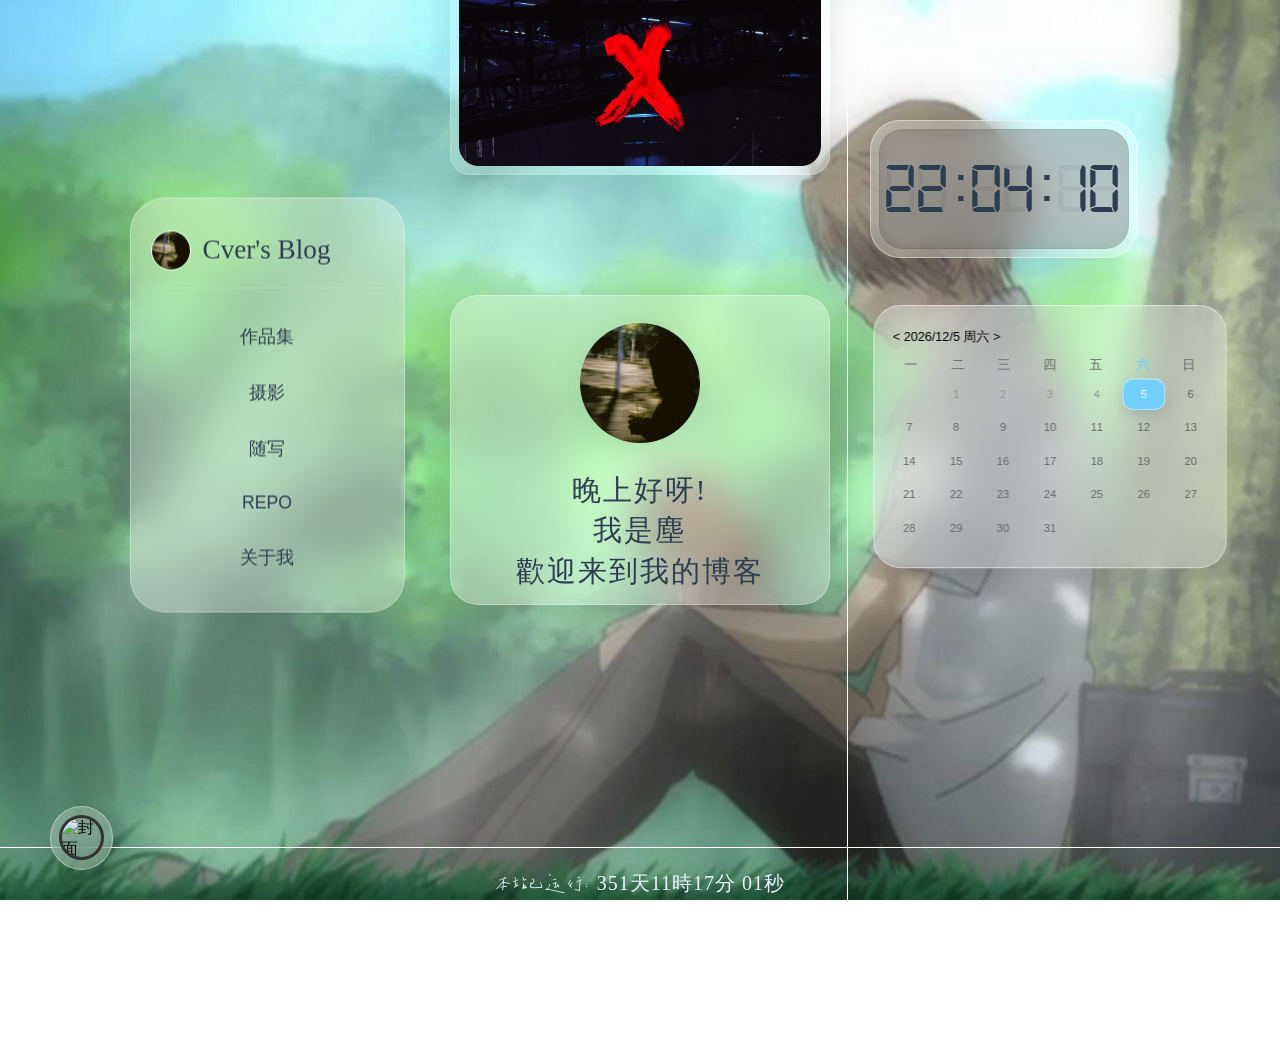
==== commit 8d3c9f02: "Site updated: 2026-03-12 10:51:56" ====
--- a/archives/index.html
+++ b/archives/index.html
@@ -930,7 +930,7 @@
 
     // 加载歌曲函数
     function loadSong(index) {
-      Index = index;
+      currentIndex = index;
       const song = playlist[currentIndex];
       audio.src = song.src;
       document.getElementById("song-title").innerText = song.title;
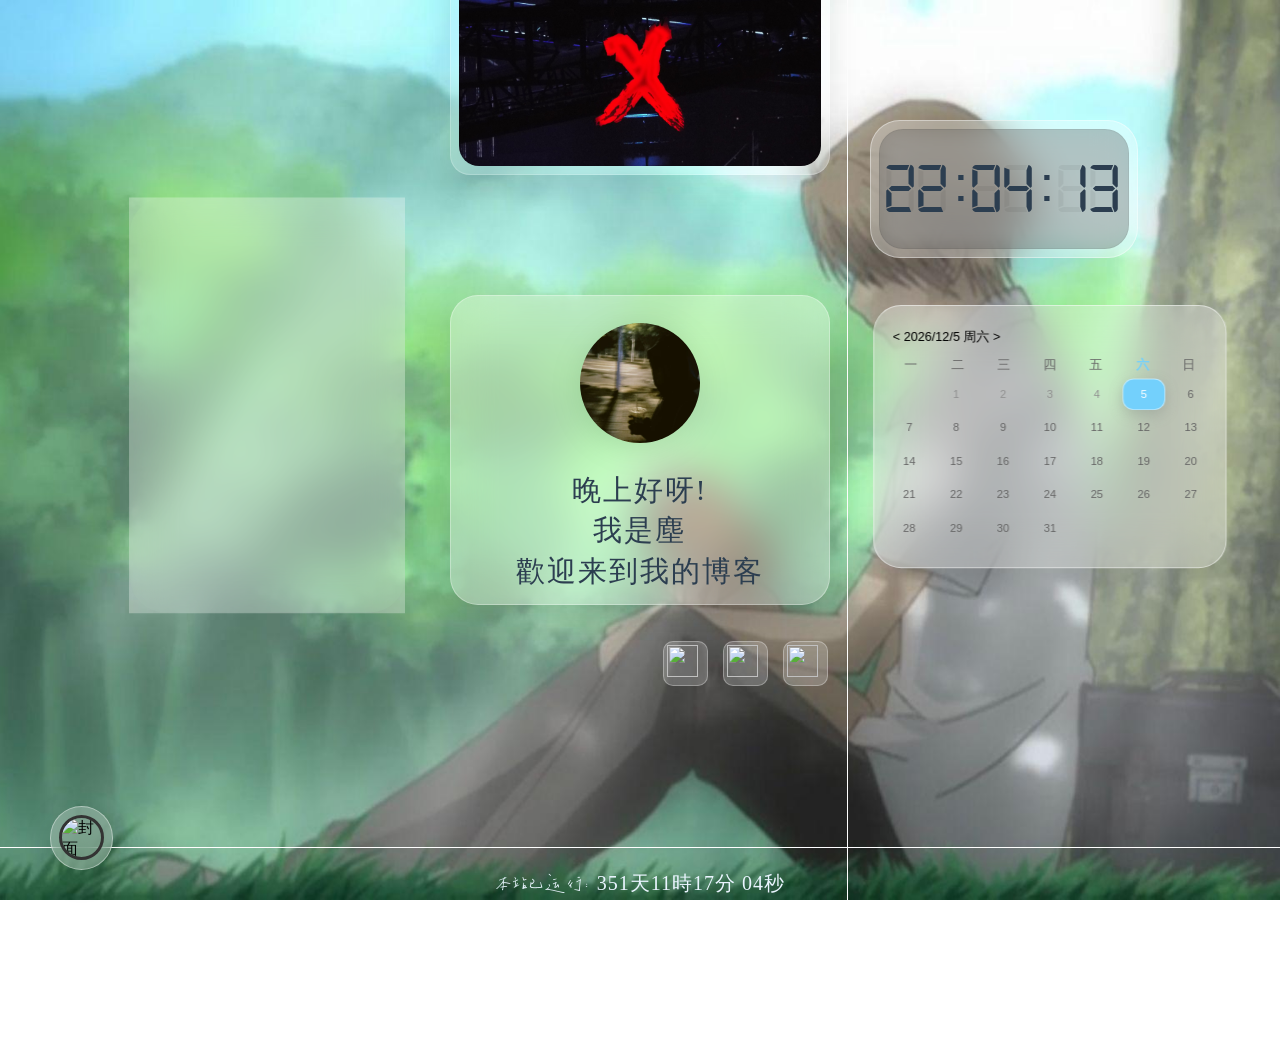
==== commit 5a0ddc85: "Site updated: 2026-03-12 11:44:02" ====
--- a/archives/index.html
+++ b/archives/index.html
@@ -92,6 +92,20 @@
       <p>我是塵</p>
       <p>歡迎来到我的博客</p>
     </div>
+    <div class="feature-box-container">
+  <a target="_blank" rel="noopener" href="https://www.xiaohongshu.com/user/profile/652e6f42000000000201019e" class="feature-item">
+    <img src="images/social/小红书.png" >
+  </a>
+  
+      <a target="_blank" rel="noopener" href="https://weibo.com/u/7565802663" class="feature-item">
+    <img src="images/social/微博.png" >
+  </a>
+
+  <a href="/wechat" class="feature-item">
+    <img src="images/social/微信.png" >
+  </a>
+</div>
+
   </div>
 
   <footer class="site-footer">
@@ -259,7 +273,7 @@
   </div>
 
   <div class="side-menu">
-    <a href="/" class="side-link">作品集</a>
+    <a href="/portfolio" class="side-link">作品集</a>
     <a href="/photos" class="side-link">摄影</a>
     <a href="/write" class="side-link">随写</a>
     <a href="/repo" class="side-link">REPO</a>
--- a/css/style.css
+++ b/css/style.css
@@ -912,4 +912,51 @@
 
 .center-banner-box:active {
     transform: translateX(-50%) scale(0.98); /* 点击时的下沉感 */
-}+}
+
+/* 小方框容器布局 */
+.feature-box-container {
+    display: flex;
+    justify-content: center;
+    gap: 15px; /* 两个方块之间的间距 */
+    margin-top: 55px;
+    margin-left:210px;
+}
+
+/* 单个小方块样式 */
+.feature-item {
+    width: 45px;
+    height: 45px;
+    display: flex;
+    flex-direction: column;
+    align-items: center;
+    justify-content: center;
+    text-decoration: none;
+    overflow:hidden;
+    
+    /* 毛玻璃效果 */
+    background: rgba(255, 255, 255, 0.2); 
+    backdrop-filter: blur(10px);
+    -webkit-backdrop-filter: blur(10px);
+    
+    border: 1px solid rgba(255, 255, 255, 0.3);
+    border-radius: 10px; /* 圆角 */
+    transition: all 0.3s ease;
+}
+
+/* 限制方块内的图片大小 */
+.feature-item img {
+    width: 85%;        /* 图片占据方块宽度的 60%，留点呼吸感 */
+    height: 85%;       /* 高度同理 */
+    object-fit: contain; /* 确保图片比例不缩放变形 */
+    transition: transform 0.3s ease; /* 增加一点悬停动画的平滑度 */
+}
+
+/* 鼠标悬停动画 */
+.feature-item:hover {
+    transform: translateY(-5px); /* 向上跳一下 */
+    background: rgba(255, 255, 255, 0.4);
+    border-color: #ffffff; /* 悬停时边框变绿，呼应你的主题色 */
+}
+
+
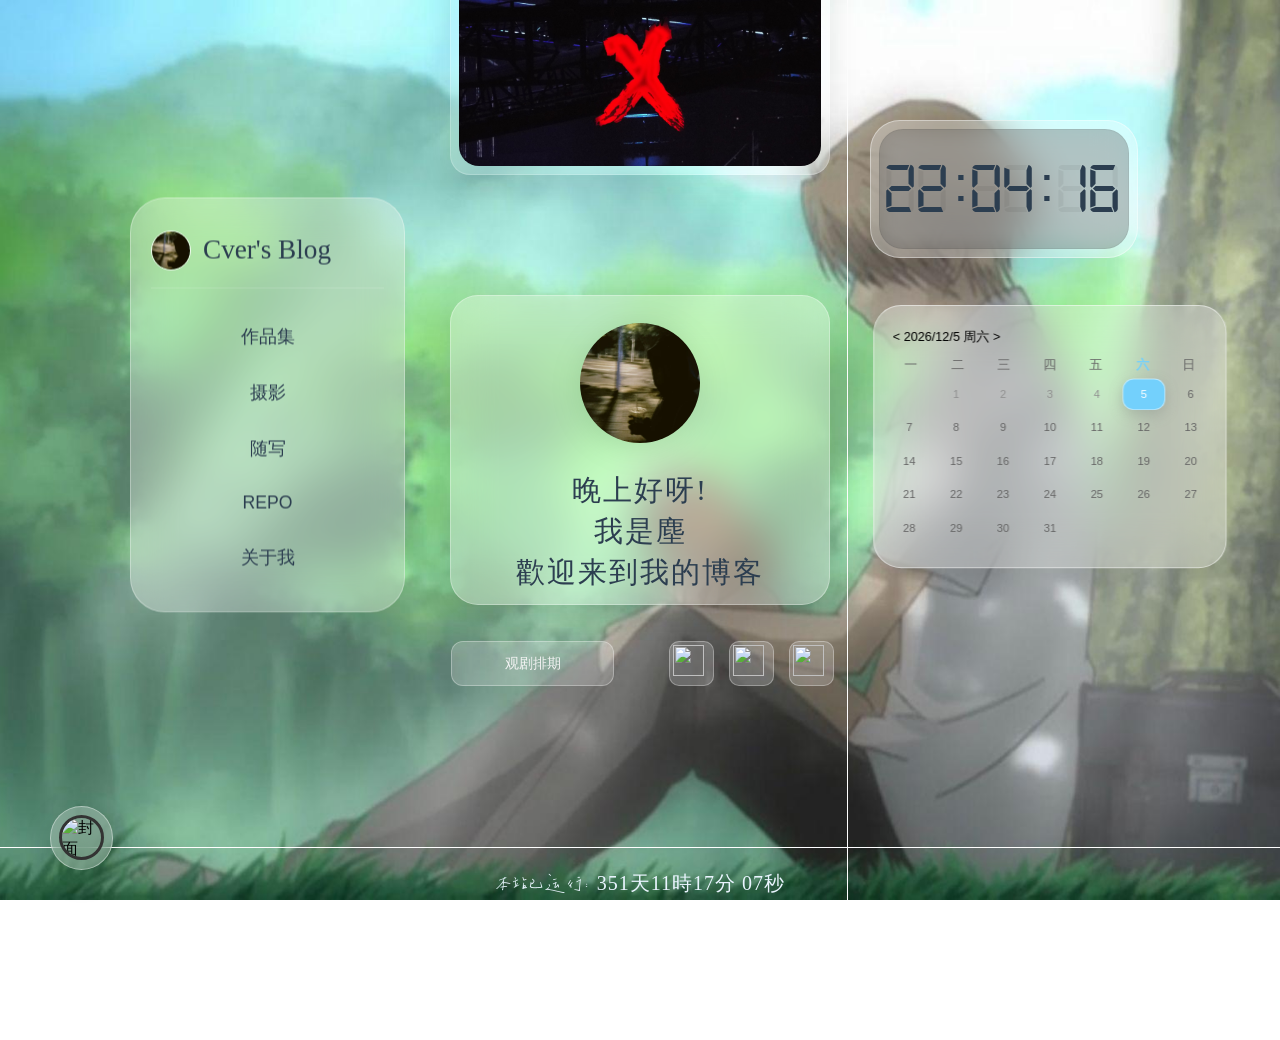
==== commit 31e1e220: "Site updated: 2026-03-13 02:15:26" ====
--- a/archives/index.html
+++ b/archives/index.html
@@ -87,11 +87,17 @@
         ></canvas>
       </div>
     </div>
+  
+
     <div class="welcome-text">
       <p id="greeting">你好呀！</p>
       <p>我是塵</p>
       <p>歡迎来到我的博客</p>
     </div>
+  
+
+  <div class="action-group">
+    <a href="/schedule" class="schedule-box">观剧排期</a>  
     <div class="feature-box-container">
   <a target="_blank" rel="noopener" href="https://www.xiaohongshu.com/user/profile/652e6f42000000000201019e" class="feature-item">
     <img src="images/social/小红书.png" >
@@ -105,6 +111,7 @@
     <img src="images/social/微信.png" >
   </a>
 </div>
+</div>
 
   </div>
 
@@ -118,7 +125,6 @@
       </span>
     </div>
   </footer>
-</div>
 
 <div class="calendar-card">
   <div id="calendar-main">
--- a/css/style.css
+++ b/css/style.css
@@ -298,18 +298,18 @@
 
 /* 底部固定条 */
 .site-footer {
-  position: fixed;
-  bottom: 3px;
+  position: fixed ;
+  bottom: 3px ;
   left:0; 
   right:0;     /* 稍微往上提一点，纯文字贴边不好看 */
   height: auto;      /* 高度自适应 */
   background: none;  /* 彻底去掉黑色背景 */
   backdrop-filter: none; /* 去掉模糊 */
   -webkit-backdrop-filter: none;
-  display: flex;
+  display: flex ;
   justify-content: center;
   align-items: center;
-  z-index: 1000;
+  z-index: 1000 ;
   pointer-events: none;
 }
 
@@ -914,13 +914,49 @@
     transform: translateX(-50%) scale(0.98); /* 点击时的下沉感 */
 }
 
+/* 新增：包裹容器，让长方形和方块组水平对齐 */
+.action-group {
+    display: flex;
+    align-items: center;
+    justify-content: center;
+    gap: 0px;       /* 长方形和方块组的间距 */
+    margin-top: 55px; /* 距离上方欢迎词的距离 */
+    width: 100%;
+}
+
+/* 新增：长方形排期样式 */
+.schedule-box {
+  position:relative;
+    width: 210px;
+    height: 45px;
+    display: flex;
+    left:-25px;
+    align-items: center;
+    justify-content: center;
+    text-decoration: none;
+    color: #f4f4f4; /* 主题绿 */
+    font-family: '4', sans-serif;
+    font-size: 0.9rem;
+    background: rgba(255, 255, 255, 0.2);
+    backdrop-filter: blur(10px);
+    -webkit-backdrop-filter: blur(10px);
+    border: 1px solid rgba(255, 255, 255, 0.3);
+    border-radius: 12px;
+    transition: all 0.3s ease;
+}
+
+/* 确保排期文字不换行 */
+.schedule-box {
+    white-space: nowrap;
+}
+
 /* 小方框容器布局 */
 .feature-box-container {
+  position:relative;
     display: flex;
     justify-content: center;
     gap: 15px; /* 两个方块之间的间距 */
-    margin-top: 55px;
-    margin-left:210px;
+    right:-30px;
 }
 
 /* 单个小方块样式 */
@@ -953,7 +989,7 @@
 }
 
 /* 鼠标悬停动画 */
-.feature-item:hover {
+.schedule-box:hover,.feature-item:hover {
     transform: translateY(-5px); /* 向上跳一下 */
     background: rgba(255, 255, 255, 0.4);
     border-color: #ffffff; /* 悬停时边框变绿，呼应你的主题色 */
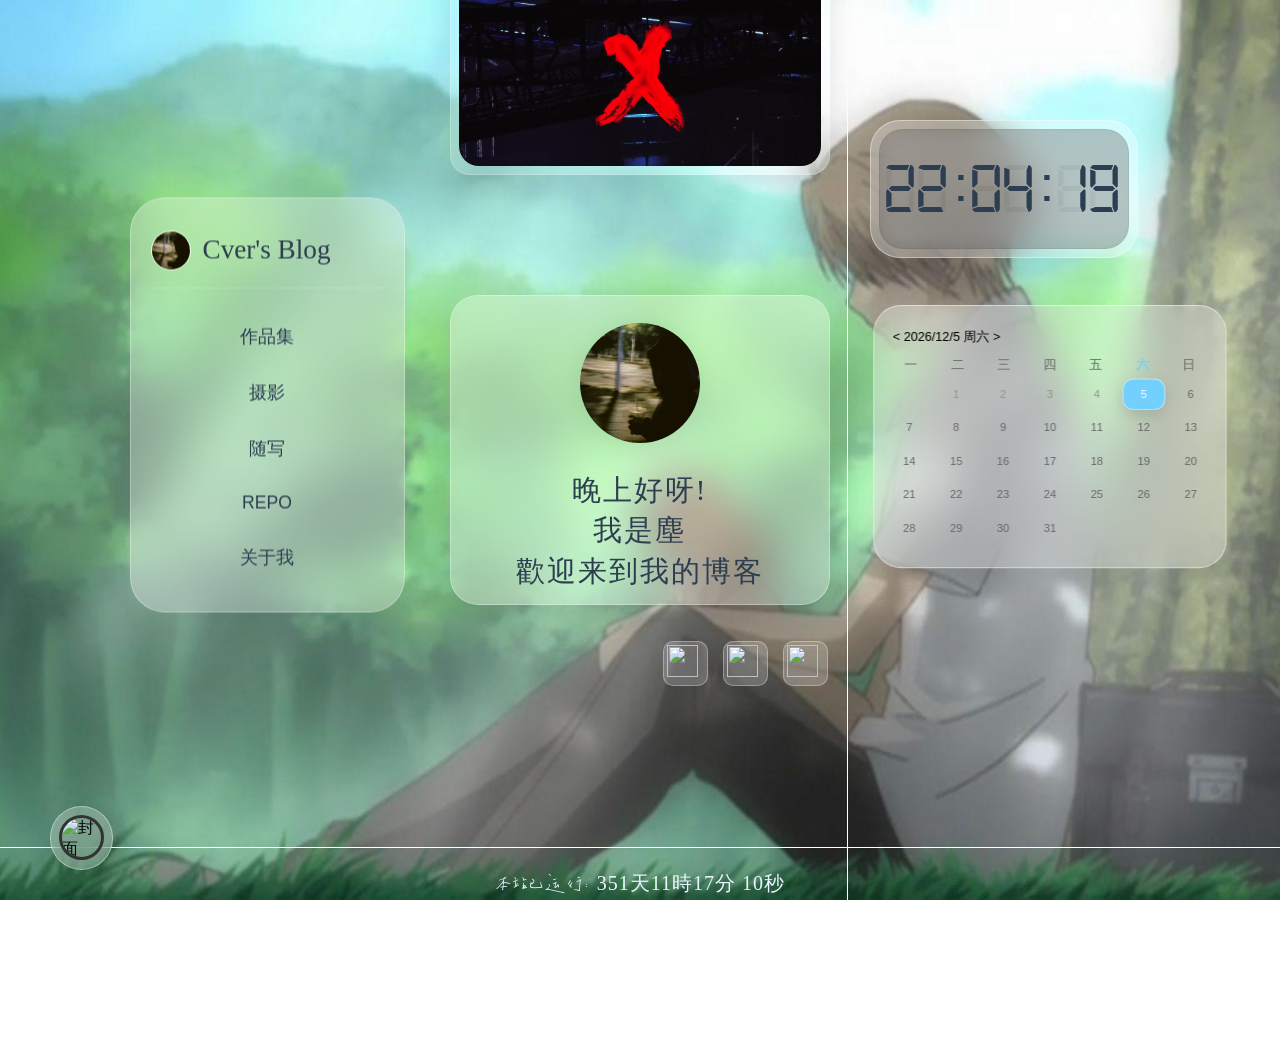
==== commit 818b61a7: "Site updated: 2026-03-18 16:07:52" ====
--- a/archives/index.html
+++ b/archives/index.html
@@ -3,20 +3,17 @@
 <head>
   <meta charset="UTF-8">
   <meta name="viewport" content="width=device-width, initial-scale=1.0">
-  <title>Hexo</title>
+  <title>Cver's Blog</title>
   <link rel="stylesheet" href="/css/style.css?">
 <meta name="generator" content="Hexo 8.1.1"></head>
 <body>
   <div class="site-background"></div>
 
   <main class="main-container">
-    <div class="main-wrapper">
+    
+<div class="main-wrapper">
   <div class="center-banner-box">
-    <a
-      href="javascript:void(0);"
-      onclick="alert('你点击了图片！')"
-      class="banner-click-area"
-    >
+    <a href="/board/" class="banner-click-area">
       <img src="/images/bg2.jpg" alt="Center Banner" class="banner-img" />
     </a>
   </div>
@@ -96,8 +93,7 @@
     </div>
   
 
-  <div class="action-group">
-    <a href="/schedule" class="schedule-box">观剧排期</a>  
+
     <div class="feature-box-container">
   <a target="_blank" rel="noopener" href="https://www.xiaohongshu.com/user/profile/652e6f42000000000201019e" class="feature-item">
     <img src="images/social/小红书.png" >
@@ -111,7 +107,7 @@
     <img src="images/social/微信.png" >
   </a>
 </div>
-</div>
+
 
   </div>
 
@@ -252,7 +248,7 @@
       <span
         class="tab-item active"
         data-type="外语"
-        style="cursor: pointer; font-size: 0.75rem; color: #beffac"
+        style="cursor: pointer; font-size: 0.75rem; color: #38d7ff"
         >外语</span
       >
       <span
@@ -939,7 +935,7 @@
           t.style.color = "#fff";
           t.style.opacity = "0.6";
         });
-        this.style.color = "#beffac";
+        this.style.color = "#38d7ff";
         this.style.opacity = "1";
 
         // 切换数据
--- a/css/style.css
+++ b/css/style.css
@@ -555,7 +555,7 @@
     top: 1px; 
 }
 
-#lrc-toggle.active { opacity: 1; color: #beffac; font-weight: bold; }
+#lrc-toggle.active { opacity: 1; color: #38d7ff; font-weight: bold; }
 
 /* 进度条 */
 /* 进度条外层：这是实际的点击区域 */
@@ -754,7 +754,7 @@
 /* 歌单按钮激活样式 */
 #list-toggle.active {
     opacity: 1 !important;
-    color: #beffac;
+    color: #38d7ff;
 }
 
 .sidebar-wrapper {
@@ -914,41 +914,7 @@
     transform: translateX(-50%) scale(0.98); /* 点击时的下沉感 */
 }
 
-/* 新增：包裹容器，让长方形和方块组水平对齐 */
-.action-group {
-    display: flex;
-    align-items: center;
-    justify-content: center;
-    gap: 0px;       /* 长方形和方块组的间距 */
-    margin-top: 55px; /* 距离上方欢迎词的距离 */
-    width: 100%;
-}
-
-/* 新增：长方形排期样式 */
-.schedule-box {
-  position:relative;
-    width: 210px;
-    height: 45px;
-    display: flex;
-    left:-25px;
-    align-items: center;
-    justify-content: center;
-    text-decoration: none;
-    color: #f4f4f4; /* 主题绿 */
-    font-family: '4', sans-serif;
-    font-size: 0.9rem;
-    background: rgba(255, 255, 255, 0.2);
-    backdrop-filter: blur(10px);
-    -webkit-backdrop-filter: blur(10px);
-    border: 1px solid rgba(255, 255, 255, 0.3);
-    border-radius: 12px;
-    transition: all 0.3s ease;
-}
-
-/* 确保排期文字不换行 */
-.schedule-box {
-    white-space: nowrap;
-}
+
 
 /* 小方框容器布局 */
 .feature-box-container {
@@ -956,7 +922,8 @@
     display: flex;
     justify-content: center;
     gap: 15px; /* 两个方块之间的间距 */
-    right:-30px;
+    margin-left:210px;
+    margin-top:55px;
 }
 
 /* 单个小方块样式 */
@@ -988,8 +955,7 @@
     transition: transform 0.3s ease; /* 增加一点悬停动画的平滑度 */
 }
 
-/* 鼠标悬停动画 */
-.schedule-box:hover,.feature-item:hover {
+.feature-item:hover {
     transform: translateY(-5px); /* 向上跳一下 */
     background: rgba(255, 255, 255, 0.4);
     border-color: #ffffff; /* 悬停时边框变绿，呼应你的主题色 */
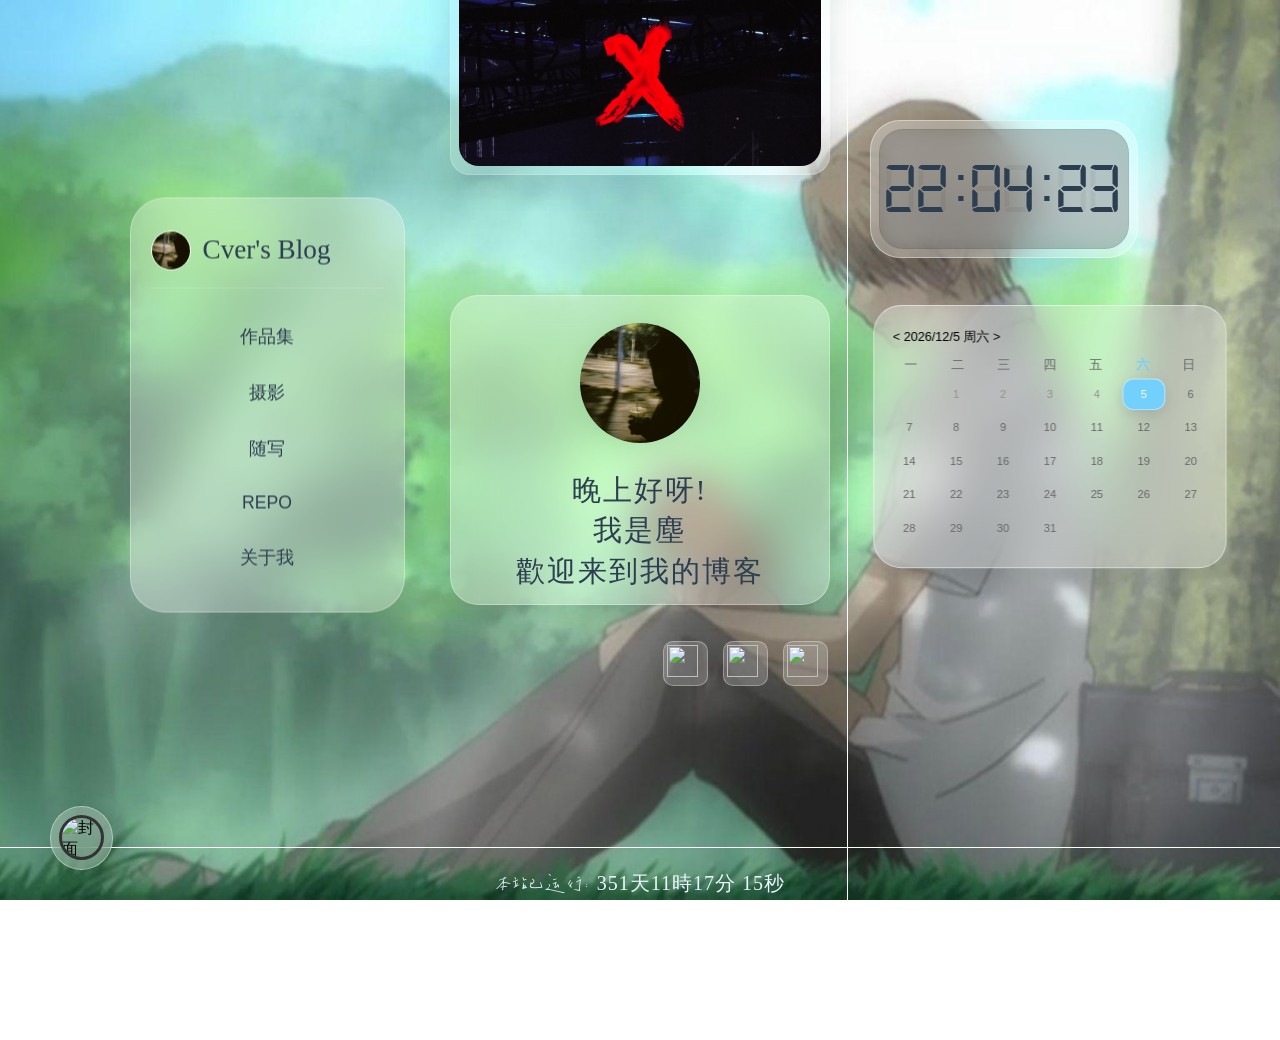
==== commit f3a4b95d: "Site updated: 2026-03-20 09:29:44" ====
--- a/archives/index.html
+++ b/archives/index.html
@@ -8,6 +8,67 @@
 <meta name="generator" content="Hexo 8.1.1"></head>
 <body>
   <div class="site-background"></div>
+
+<div class="music-player">
+  <div class="album-art" id="music-disk">
+    <img src="images/黑胶唱片.png" alt="封面" id="disk-img" />
+  </div>
+
+  <div class="player-controls">
+    <div class="song-info">
+      <div class="text-group">
+        <span class="song-name" id="song-title">等待播放...</span>
+        <span
+          id="song-artist"
+          style="font-size: 0.7rem; margin-left: 8px"
+        ></span>
+      </div>
+      <div class="btns" style="display: flex; gap: 8px; align-items: center">
+        <span
+          id="list-toggle"
+          title="歌单"
+          style="font-size: 0.7rem; cursor: pointer; opacity: 0.5"
+          >歌单</span
+        >
+        <span id="lrc-toggle" title="歌词开关">词</span>
+      </div>
+    </div>
+    <div class="progress-container" id="progress-bar">
+      <div class="progress" id="progress-inner"></div>
+    </div>
+    <audio id="audio-src"></audio>
+  </div>
+
+  <div id="playlist-panel" class="playlist-container">
+    <div
+      class="category-tabs"
+      style="
+        display: flex;
+        justify-content: space-around;
+        padding: 10px 0;
+        border-bottom: 1px solid rgba(255, 255, 255, 0.1);
+      "
+    >
+      <span
+        class="tab-item active"
+        data-type="外语"
+        style="cursor: pointer; font-size: 0.75rem; color: #38d7ff"
+        >外语</span
+      >
+      <span
+        class="tab-item"
+        data-type="音乐剧"
+        style="cursor: pointer; font-size: 0.75rem; color: #fff; opacity: 0.6"
+        >音乐剧</span
+      >
+    </div>
+    <ul id="playlist-ul"></ul>
+  </div>
+
+  <div id="lrc-panel" class="lrc-container">
+    <p id="lrc-text" class="lrc-guide-style">点击唱片开启音乐之旅</p>
+  </div>
+</div>
 
   <main class="main-container">
     
@@ -205,66 +266,6 @@
   </div>
 </div>
 
-<div class="music-player">
-  <div class="album-art" id="music-disk">
-    <img src="images/黑胶唱片.png" alt="封面" id="disk-img" />
-  </div>
-
-  <div class="player-controls">
-    <div class="song-info">
-      <div class="text-group">
-        <span class="song-name" id="song-title">等待播放...</span>
-        <span
-          id="song-artist"
-          style="font-size: 0.7rem; margin-left: 8px"
-        ></span>
-      </div>
-      <div class="btns" style="display: flex; gap: 8px; align-items: center">
-        <span
-          id="list-toggle"
-          title="歌单"
-          style="font-size: 0.7rem; cursor: pointer; opacity: 0.5"
-          >歌单</span
-        >
-        <span id="lrc-toggle" title="歌词开关">词</span>
-      </div>
-    </div>
-    <div class="progress-container" id="progress-bar">
-      <div class="progress" id="progress-inner"></div>
-    </div>
-    <audio id="audio-src"></audio>
-  </div>
-
-  <div id="playlist-panel" class="playlist-container">
-    <div
-      class="category-tabs"
-      style="
-        display: flex;
-        justify-content: space-around;
-        padding: 10px 0;
-        border-bottom: 1px solid rgba(255, 255, 255, 0.1);
-      "
-    >
-      <span
-        class="tab-item active"
-        data-type="外语"
-        style="cursor: pointer; font-size: 0.75rem; color: #38d7ff"
-        >外语</span
-      >
-      <span
-        class="tab-item"
-        data-type="音乐剧"
-        style="cursor: pointer; font-size: 0.75rem; color: #fff; opacity: 0.6"
-        >音乐剧</span
-      >
-    </div>
-    <ul id="playlist-ul"></ul>
-  </div>
-
-  <div id="lrc-panel" class="lrc-container">
-    <p id="lrc-text" class="lrc-guide-style">点击唱片开启音乐之旅</p>
-  </div>
-</div>
 
 <nav class="sidebar-wrapper">
   <div class="sidebar-header">
@@ -586,489 +587,7 @@
 
   document.addEventListener("DOMContentLoaded", renderCalendar);
 
-  // 1. 定义歌单数据（在这里添加新歌和歌词）
-  const playlist = [
-    {
-      title: "Farewell, Neverland",
-      type: "外语",
-      cover: "images/cover/txt.jpg", // 专辑图路径
-      src: "music/TOMORROW X TOGETHER (투모로우바이투게더) - 네버랜드를 떠나며 (逃离梦幻岛).mp3",
-      lrc: `[00:00.00]Farewell, Neverland--Tomorrow X Together 
-[00:11.95]Neverland my love 이젠 안녕
-[00:14.71]And I'm free falling
-[00:16.84]별들아 모두 편히 자렴
-[00:20.52]Till I be calling
-[00:22.54]No matter where I go
-[00:24.62]여긴 no home
-[00:26.29]두려워도 난 더 아래로
-[00:29.18]안녕 Neverland my love
-[00:32.03]따사로운 매일 매일 같은 계절
-[00:35.43]소년은 자라나질 않아
-[00:37.92]잠들지도 않는 태양의 입맞춤
-[00:41.14]누구도 별을 보지 않아
-[00:43.43]A paradise is full of lies
-[00:46.08]외면하고 싶었어 난 oh
-[00:51.66]내 마지막 피난처
-[00:54.38]바랐어 endless flying
-[00:57.09]It's the end it's true
-[00:59.80]Neverland my love 이젠 안녕
-[01:03.30]And I'm free falling
-[01:05.34]별들아 모두 편히 자렴
-[01:08.97]Till I be calling
-[01:10.93]No matter where I go
-[01:13.28]여긴 no home
-[01:14.92]두려워도 난 더 아래로
-[01:17.63]안녕 Neverland my love
-[01:20.53]Falling falling
-[01:25.77]Falling falling
-[01:31.65]Falling falling
-[01:37.29]안녕 Neverland my love
-[01:40.80]아름다웠던 그 모든 게
-[01:43.58]진실이 아니란 것을 알기에 난
-[01:48.26]잔인한 그 거짓을뱉으려 해
-[01:51.86]무책임한 꿈의 낙원에
-[01:54.86]마지막 인사를 건넬게
-[01:58.22]My Peter Pan
-[02:00.46]허공 위를 달려서
-[02:03.02]땅을 향해 전속력
-[02:05.86]Time to fall it's time
-[02:08.54]Neverland my love 이젠 안녕
-[02:11.93]And I'm free falling
-[02:14.06]별들아 모두 편히 자렴
-[02:17.78]Till I be calling
-[02:19.81]No matter where I go
-[02:21.93]여긴 no home
-[02:23.30]두려워도 난 더 아래로
-[02:26.38]안녕 Neverland my love
-[02:29.49]Falling falling
-[02:34.66]Falling falling
-[02:39.89]Falling falling
-[02:45.63]안녕 Neverland my love
-`,
-    },
-
-    {
-      title: "Mirror",
-      artist: "Maximillian",
-      type: "外语",
-      cover: "images/cover/maxi.jpg", // 专辑图路径
-      src: "music/mirror.mp3",
-      lrc: `[00:00.00]Mirror--Maximillian
-[00:03.51]Strange how it feels when I look in the mirror
-[00:10.32]I see a man with his eyes full of terror
-[00:15.42]And it's something so obvious but
-[00:20.91]I missed it all in the rush
-[00:23.88]I'm out of place and it feels so familiar
-[00:29.64]Lately I've
-[00:32.75]Been terrified
-[00:35.52]'Cause
-[00:36.99]I see the broken mirror
-[00:40.17]Shattered unfamiliar
-[00:43.71]How come my reflection
-[00:47.19]Looks more like a stranger now
-[00:50.49]I see a foreign figure
-[00:53.73]Scattered unfamiliar
-[00:57.18]Tell me mirror mirror
-[01:00.60]Who's that stranger on the wall
-[01:04.50]I keep my head in the clouds when I'm broken
-[01:10.05]Mm
-[01:11.19]I try to hide it but my wounds are open
-[01:16.62]And it's something so obvious but
-[01:21.78]I hid it all in the rush
-[01:24.75]I'm out of place fighting things I can't cope with
-[01:29.31]So now
-[01:31.08]I see the broken mirror
-[01:34.26]Shattered unfamiliar
-[01:37.92]How come my reflection
-[01:41.28]Looks more like a stranger now
-[01:44.61]I see a foreign figure
-[01:47.79]Scattered unfamiliar
-[01:51.27]Tell me mirror mirror
-[01:54.81]Who's that stranger on the wall
-[02:04.11]Who's that stranger on the wall
-[02:15.03]And I won't run anymore
-[02:17.67]I can't keep closing doors
-[02:19.65]I prevail let it go
-[02:23.49]'Cause now
-[02:25.17]I see the broken mirror
-[02:28.32]Shattered unfamiliar
-[02:31.86]How come my reflection
-[02:35.34]Looks more like a stranger now
-[02:38.67]I see a foreign figure
-[02:41.88]Scattered unfamiliar
-[02:45.36]Tell me mirror mirror
-[02:48.78]Who's that stranger on the wall
-`,
-    },
-
-    {
-      title: "沉寂深海",
-      artist: "冒海飞",
-      type: "音乐剧",
-      cover: "images/cover/阴天.jpg",
-      src: "music/沉寂深海.mp3",
-      lrc: `[00:00.00]沉寂深海--冒海飞
-[00:12.38]⻛平浪静海面上
-[00:17.34]是谁掀起波澜
-[00:21.66]暗潮汹涌
-[00:23.13]我的人生
-[00:24.87]谁来让它平缓
-[00:31.88]黑暗吞噬着光明
-[00:36.09]有谁能战胜恐惧
-[00:39.63]结局早已被注定
-[00:43.11]谁能改变
-[00:48.82]没有人能够代替我承担忧虑
-[00:53.24]这就是我的命运
-[00:56.71]没有人能够帮助我承受结局
-[01:02.03]我必须独自向前行
-[01:08.48]新的结局浮现
-[01:12.42]在天空之下
-[01:17.71]拥抱寂静
-[01:21.27]也依然歌唱生命
-[01:24.58]漫天的星光
-[01:26.64]萦绕在我的身旁
-[01:28.45]记录下
-[01:29.84]曾有的繁华
-[01:33.60]我的结局写在
-[01:38.09]沉寂深海里
-[01:42.82]忘却绝望
-[01:46.32]将希望尽情歌唱
-[01:49.60]望不到边际
-[01:51.69]伴随我的曾经
-[01:53.51]我虔诚放逐自己
-[01:58.88]这一生迎来结局
-[02:08.85]我沉入海底
-`,
-    },
-    {
-      title: "腐烂",
-      artist: "冒海飞/王培杰",
-      type: "音乐剧",
-      cover: "images/cover/嫌疑人.jpg",
-      src: "music/腐烂.mp3",
-      lrc: `[00:00.00]腐烂--嫌疑人X的献身
-[00:10.63]石神：
-[00:15.80]难道我已成为她幸福的阻碍
-[00:22.97]即使竭尽全力也无法躲避悲哀
-[00:30.62]纠缠的痛苦正不断灼烧我
-[00:36.20]我要在荒诞的世间点燃一把火
-[00:45.76]花冈：
-[00:49.28]此刻我能感受到挣扎的自我
-[00:56.02]不论身处何处都无法再逃脱
-[01:03.18]他的双眼里好像点燃一把火
-[01:10.02]总有一天总有一天要毁灭我
-[01:16.17]石神/花冈：
-[01:16.24]夜晚中恐惧掀起风暴
-[01:19.55]我的心湿漉却又燃烧
-[01:23.14]如果命运托付给他人
-[01:26.44]是否会是另一座囚牢
-[01:29.86]美里：
-[01:29.88]我渴望拥有完整的家
-[01:33.24]却永远活在阴影之下
-[01:36.64]我想过上幸福的生活
-[01:40.23]这到底有什么错
-[01:43.21]汤川：
-[01:45.07]我曾看到他面对镜中的自我
-[01:51.91]一瞬难以觉察的慌乱与落魄
-[01:59.01]或许他早已不是当年的自己
-[02:05.80]置身于这个毁灭一切的漩涡
-[02:11.28]石神/汤川：
-[02:11.98]夜晚中思绪掀起风暴
-[02:15.34]我的心湿漉却又燃烧
-[02:18.42]汤川：
-[02:18.92]如何面对挣扎的自我
-[02:22.14]到最后谁也无法逃脱
-[02:25.27]石神：
-[02:25.56]夜晚中愤怒掀起风暴
-[02:28.86]我的心湿漉却又燃烧
-[02:31.92]石神/汤川：
-[02:32.25]眼眸中流露出的嫌疑
-[02:35.60]将会在某一刻毁灭你
-[02:41.40]石神：
-[02:42.23]我会在大雨中慢慢腐烂
-[02:48.91]化作危险将这世界瞬间点燃
-[02:54.57]汤川/花冈/美里：
-[02:55.65]众生在癫狂的雨夜抖颤
-[03:02.30]合：
-[03:02.32]谁让你/我们的爱与魔鬼纠缠
-[03:08.55]合：
-[03:09.10]谁会在大雨中慢慢腐烂
-[03:20.23]汤川/花岗/美里：
-[03:20.25]众生在癫狂的雨夜抖颤
-[03:29.13]合：
-[03:29.36]谁让我们的爱与魔鬼纠缠
-[03:35.83]石神：
-[03:37.14]命运的齿轮慢慢转动
-[03:40.28]汤川：
-[03:40.30]谁也无法逃离设定的操控
-[03:43.86]花岗/美里：
-[03:43.88]哀伤和苦难包裹了天空
-[03:47.03]合：
-[03:47.27]彼此的命运却不尽相同
-[03:52.33]合：
-[03:52.72]夜晚中思绪掀起风暴
-[03:56.75]我的心湿漉却又燃烧
-[04:00.35]如何面对挣扎的自我
-[04:03.54]到最后谁也无法逃脱
-[04:06.91]夜晚中恐惧掀起风暴
-[04:10.24]我的心湿漉却又燃烧
-[04:13.69]眼眸中流露出的嫌疑
-[04:17.02]将会在某一刻毁灭你
-
-    `,
-    },
-    {
-      title: "解:设",
-      artist: "王培杰/冒海飞",
-      type: "音乐剧",
-      cover: "images/cover/嫌疑人.jpg",
-      src: "music/解设.mp3",
-      lrc: `[00:00.00]解：设--王培杰/冒海飞
-[00:09.91]石神:
-[00:10.16]幽静 雪夜 攀登者
-[00:13.48]迷失在山路之中
-[00:16.83]摔倒 站起
-[00:18.60]他的眼前已经一片漆黑
-[00:27.01]狂风 呼啸
-[00:28.68]第二天尸体无法被找到
-[00:33.80]大雪 纷飞 留下了一个永远的问号
-[00:41.43]群:
-[00:43.83]纷飞 雪花 跌落 悬崖
-[00:47.42]鲜血 流下 无人 回答
-[00:51.79]纷飞 雪花 夜幕 谋杀
-[00:55.16]黑暗 隐藏 洁白 之下
-[00:58.79]石神:
-[00:58.81]计算所有行为的误差
-[01:01.57]寻找完美无暇的解答
-[01:04.81]推算悖论形成的结构
-[01:08.15]告诉我是否应该再回头
-[01:16.52]群:
-[01:16.70]他会不会回来
-[01:17.87]汤川:
-[01:23.31]如果你割舍了痛苦与爱
-[01:27.40]那么未来你能否释怀
-[01:31.64]可你却忽略了人性之中
-[01:35.34]理性无法解释的存在
-[01:39.75]如果我就此化作尘埃
-[01:43.52]带着秘密一起被掩埋
-[01:47.49]在最完美的演算之中
-[01:52.00]答案能否被修改
-[01:55.95]石神:
-[01:55.97]如果我割舍了痛苦与爱
-[01:59.43]那么未来我能否释怀
-[02:02.98]合:
-[02:03.50]可我却忽略了人性之中
-[02:07.00]理性无法解释的存在
-[02:10.98]石神:
-[02:11.21]如果你就此化作尘埃
-[02:14.68]带着秘密一起被掩埋
-[02:18.13]合:
-[02:18.40]在最完美的演算之中
-[02:22.57]答案无法被修改
-[02:28.68]汤川:
-[02:32.03]这是我最真实的自白
-[02:35.66]合：
-[02:36.37]那些记忆 无法被掩埋
-    `,
-    },
-  ];
-
-  let currentIndex = -1; // 当前播放索引
-  let lyricData = []; // 当前解析后的歌词数组
-
-  // 1. 解析 LRC 歌词的引擎
-  function parseLyrics(text) {
-    const lines = text.split("\n");
-    const res = [];
-    const reg = /\[(\d{2}):(\d{2})\.(\d{2,3})\]/;
-    lines.forEach((l) => {
-      const m = l.match(reg);
-      if (m) {
-        const t =
-          parseInt(m[1]) * 60 +
-          parseInt(m[2]) +
-          parseInt(m[3]) / (m[3].length === 3 ? 1000 : 100);
-        const txt = l.replace(reg, "").trim();
-        if (txt) res.push({ time: t, text: txt });
-      }
-    });
-    return res;
-  }
-
-  document.addEventListener("DOMContentLoaded", () => {
-    // 获取所有元素
-    const audio = document.getElementById("audio-src");
-    const disk = document.getElementById("music-disk");
-    const progressInner = document.getElementById("progress-inner");
-    const progressBar = document.getElementById("progress-bar");
-    const lrcToggle = document.getElementById("lrc-toggle");
-    const listToggle = document.getElementById("list-toggle");
-    const lrcPanel = document.getElementById("lrc-panel");
-    const playlistPanel = document.getElementById("playlist-panel");
-    const lrcText = document.getElementById("lrc-text");
-    const songTitle = document.getElementById("song-title");
-    const playlistUl = document.getElementById("playlist-ul");
-    const tabs = document.querySelectorAll(".tab-item");
-
-    // 在脚本开头部分添加
-    let currentType = "外语"; // 默认显示的分类，必须与数据中的 type 一致
-    // 初始化渲染歌单列表
-    function renderPlaylist() {
-    // 过滤出当前分类的歌曲
-    const filteredList = playlist.filter(song => song.type === currentType);
-    
-    playlistUl.innerHTML = filteredList.map((song) => {
-        const realIndex = playlist.indexOf(song); 
-        // 这里的逻辑依然正确：只有 realIndex 等于 currentIndex 时才会变色
-        // 因为我们初始设为了 -1，所以没有任何 realIndex 会匹配成功，第一首歌就不会变色了
-        return `<li class="${realIndex === currentIndex ? 'active' : ''}" data-index="${realIndex}">
-            ${song.title}
-        </li>`;
-    }).join('');
-}
-
-    // 切换分类点击事件
-    tabs.forEach((tab) => {
-      tab.onclick = function () {
-        // 切换按钮高亮样式
-        tabs.forEach((t) => {
-          t.style.color = "#fff";
-          t.style.opacity = "0.6";
-        });
-        this.style.color = "#38d7ff";
-        this.style.opacity = "1";
-
-        // 切换数据
-        currentType = this.dataset.type;
-        renderPlaylist();
-      };
-    });
-
-    // 加载歌曲函数
-    function loadSong(index) {
-      currentIndex = index;
-      const song = playlist[currentIndex];
-      audio.src = song.src;
-      document.getElementById("song-title").innerText = song.title;
-      document.getElementById("song-artist").innerText = song.artist
-        ? `- ${song.artist}`
-        : "";
-      // 2. 更新专辑封面图 (核心修改)
-      const diskImg = document.getElementById("disk-img");
-      if (song.cover) {
-        diskImg.src = song.cover;
-      } else {
-        // 如果没设封面，可以用回默认的黑胶背景
-        diskImg.src = "images/黑胶唱片.png";
-      }
-
-      // 3. 处理歌词和播放（你已有的代码）
-      lyricData = parseLyrics(song.lrc);
-      renderPlaylist();
-      audio.play();
-      document.getElementById("music-disk").style.animationPlayState =
-        "running";
-      // 让整个播放器的背景颜色随着封面稍微变化（进阶玩法）
-      // 让整个播放器的背景图变暗、透明度降低
-      // rgba(0, 0, 0, 0.5) 里的 0,0,0 代表黑色，0.5 代表 50% 的遮罩深度
-      /*const bgOpacity = 0.; // 你可以调节这个数字：0.8 会更暗，0.3 会更亮
-    
-    const player = document.querySelector('.music-player');
-    player.style.backgroundImage = `linear-gradient(rgba(255, 255, 255, ${bgOpacity}), rgba(255, 255, 255, ${bgOpacity})), url(${song.cover || 'images/黑胶唱片.png'})`;
-    player.style.backgroundSize = "cover";
-    player.style.backgroundPosition = "center"; // 确保背景图居中，不跑偏*/
-    }
-
-    // 歌单点击选歌
-    playlistUl.onclick = (e) => {
-      if (e.target.tagName === "LI") {
-        loadSong(parseInt(e.target.dataset.index));
-      }
-    };
-
-    // 歌单开关
-    listToggle.onclick = (e) => {
-      e.stopPropagation();
-      playlistPanel.classList.toggle("active");
-      listToggle.classList.toggle("active");
-      lrcPanel.classList.remove("active"); // 互斥
-      lrcToggle.classList.remove("active");
-    };
-
-    // 歌词开关
-    lrcToggle.onclick = (e) => {
-      e.stopPropagation();
-      lrcPanel.classList.toggle("active");
-      lrcToggle.classList.toggle("active");
-      playlistPanel.classList.remove("active"); // 互斥
-      listToggle.classList.remove("active");
-    };
-
-    // 唱片点击
-    // 找到 disk.onclick 部分，修改如下：
-  disk.onclick = () => {
-    // 如果当前没有正在播放的歌曲（currentIndex 为 -1），则加载第一首
-    if (currentIndex === -1) {
-        loadSong(0); 
-        return; 
-    }
-
-    // 原有的播放/暂停逻辑保持不变
-    if (audio.paused) {
-        audio.play();
-        disk.style.animationPlayState = 'running';
-    } else {
-        audio.pause();
-        disk.style.animationPlayState = 'paused';
-    }
-};
-
-    // 更新逻辑
-    audio.ontimeupdate = () => {
-      // 1. 更新进度条 (新增这部分)
-      if (audio.duration) {
-        const progressPercent = (audio.currentTime / audio.duration) * 100;
-        progressInner.style.width = progressPercent + "%";
-      }
-
-      // 2. 更新歌词 (保持你原有的逻辑)
-      if (lrcPanel.classList.contains("active") && lyricData.length > 0) {
-        const now = audio.currentTime;
-        let activeLine = lyricData.reduce(
-          (prev, curr) => (now >= curr.time ? curr : prev),
-          lyricData[0],
-        );
-
-        if (lrcText.innerText !== activeLine.text) {
-          // --- 核心修改逻辑 ---
-          // 只要开始显示歌词了，就移除手写体类，加上歌词类
-          lrcText.classList.remove("lrc-guide-style");
-          lrcText.classList.add("lrc-content-style");
-
-          lrcText.style.opacity = 0;
-          setTimeout(() => {
-            lrcText.innerText = activeLine.text;
-            lrcText.style.opacity = 1;
-          }, 150);
-        }
-      }
-    };
-
-    // 自动下一首
-    audio.onended = () => {
-      loadSong((currentIndex + 1) % playlist.length);
-    };
-
-    // 进度条点击跳转
-    progressBar.onclick = (e) => {
-      if (isNaN(audio.duration)) return;
-      const rect = progressBar.getBoundingClientRect();
-      audio.currentTime =
-        ((e.clientX - rect.left) / rect.width) * audio.duration;
-    };
-
-    renderPlaylist(); // 初始渲染
-  });
+  
 
   // --- 运行时间逻辑 ---
   function showRuntime() {
@@ -1118,5 +637,6 @@
     
 
   </script>
+  <script src="/js/music.js"></script>
 </body>
 </html>
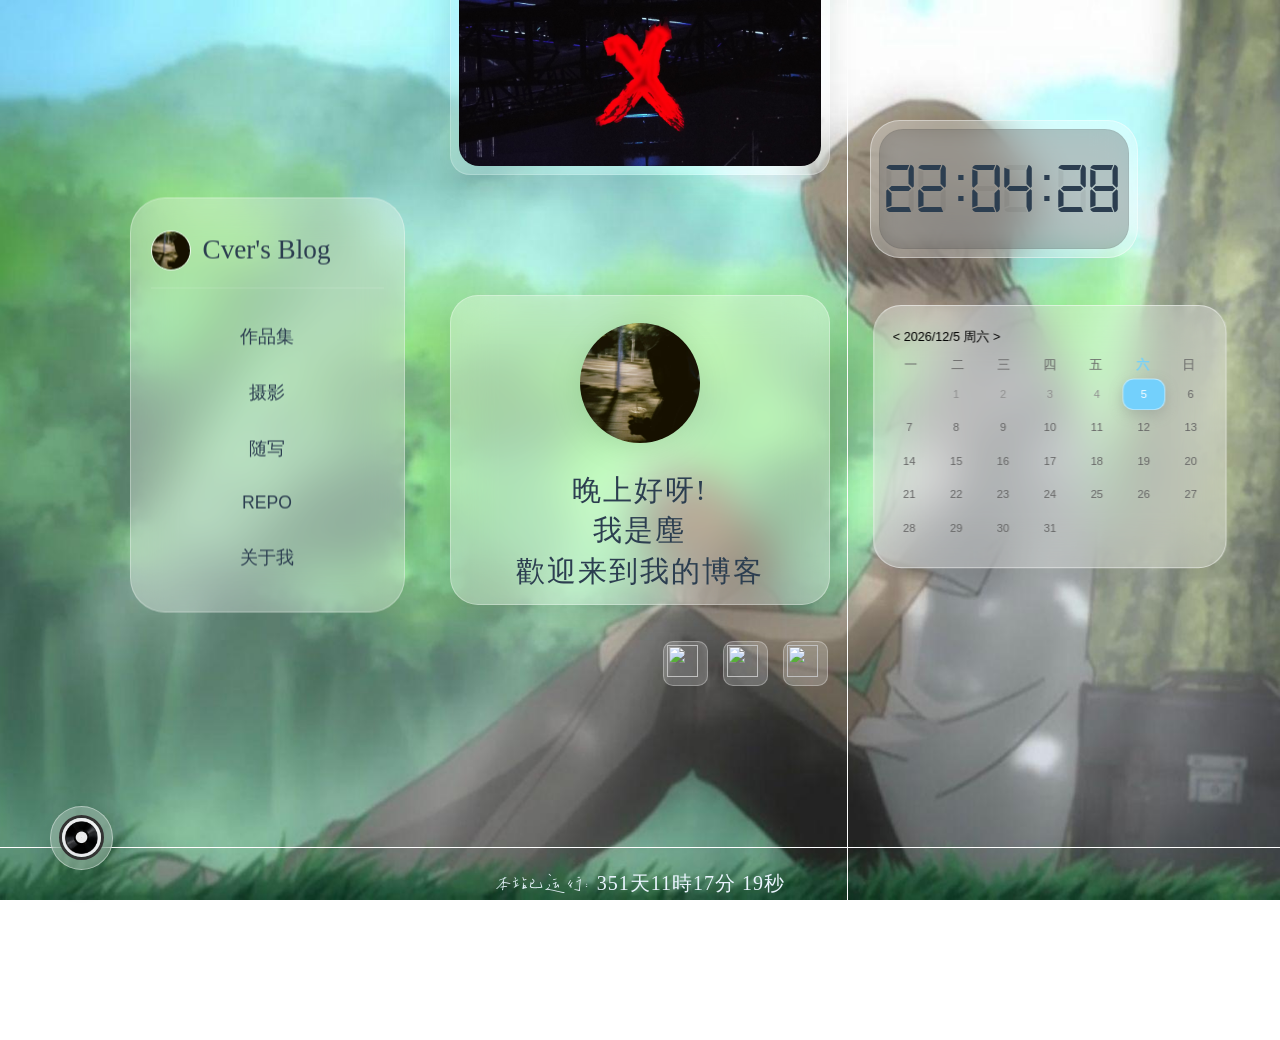
==== commit 43df8e36: "Site updated: 2026-03-22 19:43:45" ====
--- a/archives/index.html
+++ b/archives/index.html
@@ -5,70 +5,12 @@
   <meta name="viewport" content="width=device-width, initial-scale=1.0">
   <title>Cver's Blog</title>
   <link rel="stylesheet" href="/css/style.css?">
+  <script src="https://cdn.jsdelivr.net/npm/pjax/pjax.js"></script>
 <meta name="generator" content="Hexo 8.1.1"></head>
 <body>
   <div class="site-background"></div>
 
-<div class="music-player">
-  <div class="album-art" id="music-disk">
-    <img src="images/黑胶唱片.png" alt="封面" id="disk-img" />
-  </div>
-
-  <div class="player-controls">
-    <div class="song-info">
-      <div class="text-group">
-        <span class="song-name" id="song-title">等待播放...</span>
-        <span
-          id="song-artist"
-          style="font-size: 0.7rem; margin-left: 8px"
-        ></span>
-      </div>
-      <div class="btns" style="display: flex; gap: 8px; align-items: center">
-        <span
-          id="list-toggle"
-          title="歌单"
-          style="font-size: 0.7rem; cursor: pointer; opacity: 0.5"
-          >歌单</span
-        >
-        <span id="lrc-toggle" title="歌词开关">词</span>
-      </div>
-    </div>
-    <div class="progress-container" id="progress-bar">
-      <div class="progress" id="progress-inner"></div>
-    </div>
-    <audio id="audio-src"></audio>
-  </div>
-
-  <div id="playlist-panel" class="playlist-container">
-    <div
-      class="category-tabs"
-      style="
-        display: flex;
-        justify-content: space-around;
-        padding: 10px 0;
-        border-bottom: 1px solid rgba(255, 255, 255, 0.1);
-      "
-    >
-      <span
-        class="tab-item active"
-        data-type="外语"
-        style="cursor: pointer; font-size: 0.75rem; color: #38d7ff"
-        >外语</span
-      >
-      <span
-        class="tab-item"
-        data-type="音乐剧"
-        style="cursor: pointer; font-size: 0.75rem; color: #fff; opacity: 0.6"
-        >音乐剧</span
-      >
-    </div>
-    <ul id="playlist-ul"></ul>
-  </div>
-
-  <div id="lrc-panel" class="lrc-container">
-    <p id="lrc-text" class="lrc-guide-style">点击唱片开启音乐之旅</p>
-  </div>
-</div>
+
 
   <main class="main-container">
     
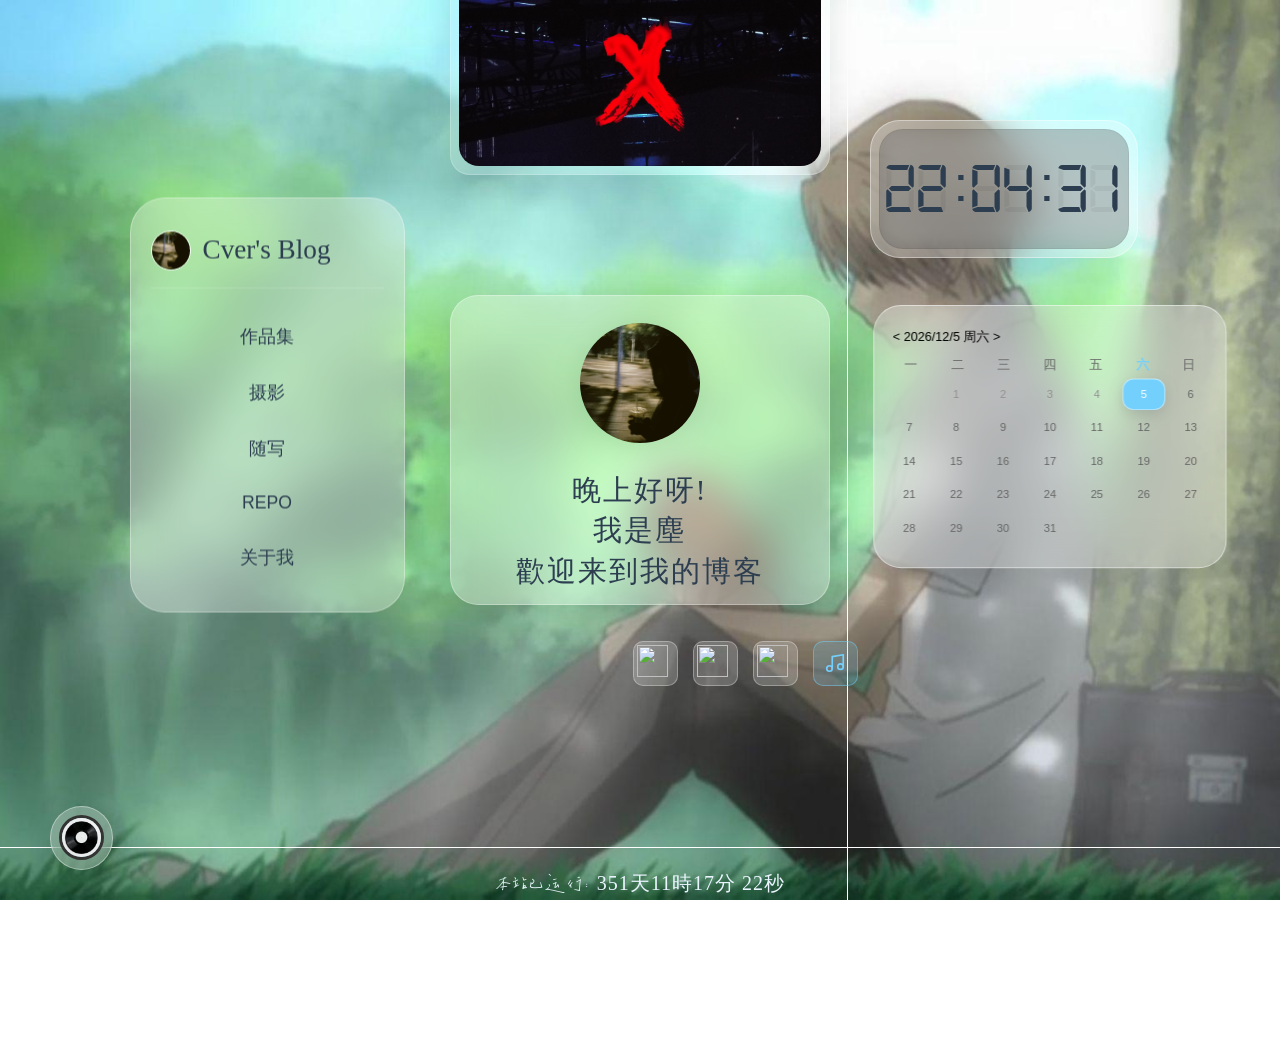
==== commit f3b19003: "Site updated: 2026-06-18 12:24:14" ====
--- a/archives/index.html
+++ b/archives/index.html
@@ -108,6 +108,14 @@
 
   <a href="/wechat" class="feature-item">
     <img src="images/social/微信.png" >
+  </a>
+
+  <a href="/musiclyrics/MusicLyrics.html" class="feature-item feature-item-music" title="听首歌">
+    <svg viewBox="0 0 24 24" width="22" height="22" fill="none" stroke="currentColor" stroke-width="1.8" stroke-linecap="round" stroke-linejoin="round">
+      <path d="M9 18V5l12-2v13" />
+      <circle cx="6" cy="18" r="3" />
+      <circle cx="18" cy="16" r="3" />
+    </svg>
   </a>
 </div>
 
--- a/css/style.css
+++ b/css/style.css
@@ -961,4 +961,15 @@
     border-color: #ffffff; /* 悬停时边框变绿，呼应你的主题色 */
 }
 
-
+/* 音乐播放页入口：用主题蓝跟其他社交图标区分开，常态也带一点点高亮，
+   不用额外准备图片，直接用内嵌 svg 音符图标 */
+.feature-item-music {
+    background: rgba(115, 208, 252, 0.18);
+    border-color: rgba(115, 208, 252, 0.45);
+    color: #73d0fc;
+}
+
+.feature-item-music:hover {
+    background: rgba(115, 208, 252, 0.35);
+    border-color: #73d0fc;
+}
